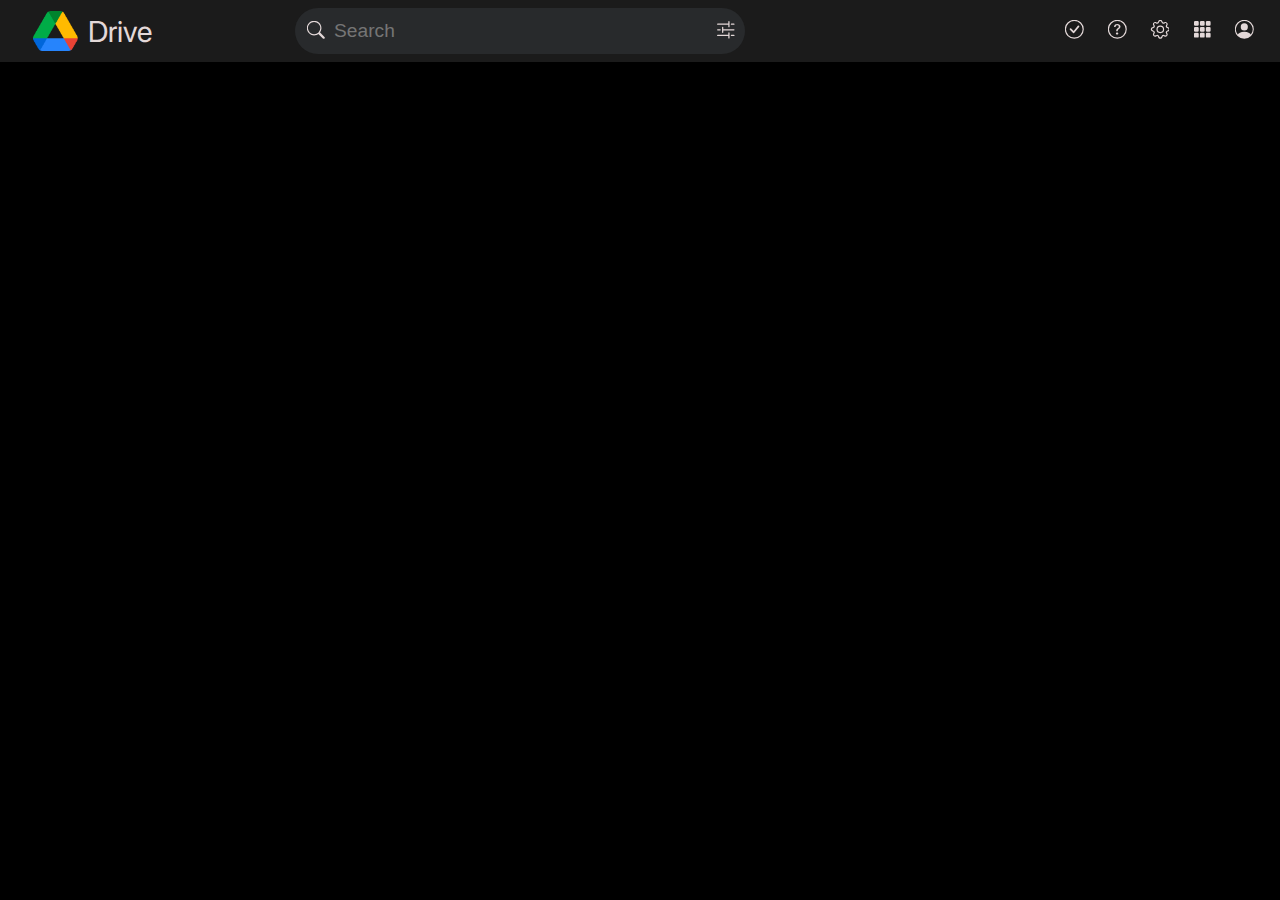
==== Google Drive/index.html @ 687b04a7 "second commet" ====
<!DOCTYPE html>
<html lang="en">
    <head>
        <meta charset="UTF-8">
        <meta name="viewport" content="width=device-width initial-scale=0.1">
        <link rel="icon" type="image/png" href="./resource/Google_Drive_Logo_64px.png">
        <title>Google Drive</title>
        <link rel="stylesheet" href="./header.css">
    </head>
    <body>
        <header>
            <div class="left_header">
                <a class="left_header-logo" href="#">
                    <img class="logo" src="./resource/Google_Drive_Logo_64px.png">
                    <div class="logo_text">Drive</div>
                </a>
            </div>
            <div class="center_header">
                <div class="container">
                    <div class="center1">
                        <form class="search_container">
                            <button class="search-btn" type="search">
                                <svg xmlns="http://www.w3.org/2000/svg" width="18" height="18" fill="currentColor" class="bi bi-search" viewBox="0 0 16 16">
                                    <path d="M11.742 10.344a6.5 6.5 0 1 0-1.397 1.398h-.001q.044.06.098.115l3.85 3.85a1 1 0 0 0 1.415-1.414l-3.85-3.85a1 1 0 0 0-.115-.1zM12 6.5a5.5 5.5 0 1 1-11 0 5.5 5.5 0 0 1 11 0"/>
                                </svg>
                            </button>
                            <input type="text" class="search_bar" placeholder="Search">
                            <button class="adv_search">
                                <svg xmlns="http://www.w3.org/2000/svg" width="20" height="20" fill="currentColor" class="bi bi-sliders2" viewBox="0 0 16 16">
                                    <path fill-rule="evenodd" d="M10.5 1a.5.5 0 0 1 .5.5v4a.5.5 0 0 1-1 0V4H1.5a.5.5 0 0 1 0-1H10V1.5a.5.5 0 0 1 .5-.5M12 3.5a.5.5 0 0 1 .5-.5h2a.5.5 0 0 1 0 1h-2a.5.5 0 0 1-.5-.5m-6.5 2A.5.5 0 0 1 6 6v1.5h8.5a.5.5 0 0 1 0 1H6V10a.5.5 0 0 1-1 0V6a.5.5 0 0 1 .5-.5M1 8a.5.5 0 0 1 .5-.5h2a.5.5 0 0 1 0 1h-2A.5.5 0 0 1 1 8m9.5 2a.5.5 0 0 1 .5.5v4a.5.5 0 0 1-1 0V13H1.5a.5.5 0 0 1 0-1H10v-1.5a.5.5 0 0 1 .5-.5m1.5 2.5a.5.5 0 0 1 .5-.5h2a.5.5 0 0 1 0 1h-2a.5.5 0 0 1-.5-.5"/>
                                </svg>
                            </button>
                        </form>
                    </div>
                    <div class="center2">
                        <div class="ready_for_offline">
                            <svg xmlns="http://www.w3.org/2000/svg" width="19" height="19" fill="currentColor" class="bi bi-check-circle" viewBox="0 0 16 16">
                                <path d="M8 15A7 7 0 1 1 8 1a7 7 0 0 1 0 14m0 1A8 8 0 1 0 8 0a8 8 0 0 0 0 16"/>
                                <path d="m10.97 4.97-.02.022-3.473 4.425-2.093-2.094a.75.75 0 0 0-1.06 1.06L6.97 11.03a.75.75 0 0 0 1.079-.02l3.992-4.99a.75.75 0 0 0-1.071-1.05"/>
                              </svg>
                        </div>
                        <div class="support">
                            <svg xmlns="http://www.w3.org/2000/svg" width="19" height="19" fill="currentColor" class="bi bi-question-circle" viewBox="0 0 16 16">
                                <path d="M8 15A7 7 0 1 1 8 1a7 7 0 0 1 0 14m0 1A8 8 0 1 0 8 0a8 8 0 0 0 0 16"/>
                                <path d="M5.255 5.786a.237.237 0 0 0 .241.247h.825c.138 0 .248-.113.266-.25.09-.656.54-1.134 1.342-1.134.686 0 1.314.343 1.314 1.168 0 .635-.374.927-.965 1.371-.673.489-1.206 1.06-1.168 1.987l.003.217a.25.25 0 0 0 .25.246h.811a.25.25 0 0 0 .25-.25v-.105c0-.718.273-.927 1.01-1.486.609-.463 1.244-.977 1.244-2.056 0-1.511-1.276-2.241-2.673-2.241-1.267 0-2.655.59-2.75 2.286m1.557 5.763c0 .533.425.927 1.01.927.609 0 1.028-.394 1.028-.927 0-.552-.42-.94-1.029-.94-.584 0-1.009.388-1.009.94"/>
                              </svg>
                        </div>
                        <div class="setting">
                            <svg xmlns="http://www.w3.org/2000/svg" width="19" height="19" fill="currentColor" class="bi bi-gear" viewBox="0 0 16 16">
                                <path d="M8 4.754a3.246 3.246 0 1 0 0 6.492 3.246 3.246 0 0 0 0-6.492M5.754 8a2.246 2.246 0 1 1 4.492 0 2.246 2.246 0 0 1-4.492 0"/>
                                <path d="M9.796 1.343c-.527-1.79-3.065-1.79-3.592 0l-.094.319a.873.873 0 0 1-1.255.52l-.292-.16c-1.64-.892-3.433.902-2.54 2.541l.159.292a.873.873 0 0 1-.52 1.255l-.319.094c-1.79.527-1.79 3.065 0 3.592l.319.094a.873.873 0 0 1 .52 1.255l-.16.292c-.892 1.64.901 3.434 2.541 2.54l.292-.159a.873.873 0 0 1 1.255.52l.094.319c.527 1.79 3.065 1.79 3.592 0l.094-.319a.873.873 0 0 1 1.255-.52l.292.16c1.64.893 3.434-.902 2.54-2.541l-.159-.292a.873.873 0 0 1 .52-1.255l.319-.094c1.79-.527 1.79-3.065 0-3.592l-.319-.094a.873.873 0 0 1-.52-1.255l.16-.292c.893-1.64-.902-3.433-2.541-2.54l-.292.159a.873.873 0 0 1-1.255-.52zm-2.633.283c.246-.835 1.428-.835 1.674 0l.094.319a1.873 1.873 0 0 0 2.693 1.115l.291-.16c.764-.415 1.6.42 1.184 1.185l-.159.292a1.873 1.873 0 0 0 1.116 2.692l.318.094c.835.246.835 1.428 0 1.674l-.319.094a1.873 1.873 0 0 0-1.115 2.693l.16.291c.415.764-.42 1.6-1.185 1.184l-.291-.159a1.873 1.873 0 0 0-2.693 1.116l-.094.318c-.246.835-1.428.835-1.674 0l-.094-.319a1.873 1.873 0 0 0-2.692-1.115l-.292.16c-.764.415-1.6-.42-1.184-1.185l.159-.291A1.873 1.873 0 0 0 1.945 8.93l-.319-.094c-.835-.246-.835-1.428 0-1.674l.319-.094A1.873 1.873 0 0 0 3.06 4.377l-.16-.292c-.415-.764.42-1.6 1.185-1.184l.292.159a1.873 1.873 0 0 0 2.692-1.115z"/>
                              </svg>
                        </div>
                    </div>
                </div>
            </div>
            <div class="right_header">
                <div class="google_apps">
                    <svg xmlns="http://www.w3.org/2000/svg" width="19" height="19" fill="currentColor" class="bi bi-grid-3x3-gap-fill" viewBox="0 0 16 16">
                        <path d="M1 2a1 1 0 0 1 1-1h2a1 1 0 0 1 1 1v2a1 1 0 0 1-1 1H2a1 1 0 0 1-1-1zm5 0a1 1 0 0 1 1-1h2a1 1 0 0 1 1 1v2a1 1 0 0 1-1 1H7a1 1 0 0 1-1-1zm5 0a1 1 0 0 1 1-1h2a1 1 0 0 1 1 1v2a1 1 0 0 1-1 1h-2a1 1 0 0 1-1-1zM1 7a1 1 0 0 1 1-1h2a1 1 0 0 1 1 1v2a1 1 0 0 1-1 1H2a1 1 0 0 1-1-1zm5 0a1 1 0 0 1 1-1h2a1 1 0 0 1 1 1v2a1 1 0 0 1-1 1H7a1 1 0 0 1-1-1zm5 0a1 1 0 0 1 1-1h2a1 1 0 0 1 1 1v2a1 1 0 0 1-1 1h-2a1 1 0 0 1-1-1zM1 12a1 1 0 0 1 1-1h2a1 1 0 0 1 1 1v2a1 1 0 0 1-1 1H2a1 1 0 0 1-1-1zm5 0a1 1 0 0 1 1-1h2a1 1 0 0 1 1 1v2a1 1 0 0 1-1 1H7a1 1 0 0 1-1-1zm5 0a1 1 0 0 1 1-1h2a1 1 0 0 1 1 1v2a1 1 0 0 1-1 1h-2a1 1 0 0 1-1-1z"/>
                    </svg>
                </div>
                <div class="account">
                    <svg xmlns="http://www.w3.org/2000/svg" width="19" height="19" fill="currentColor" class="bi bi-person-circle" viewBox="0 0 16 16">
                        <path d="M11 6a3 3 0 1 1-6 0 3 3 0 0 1 6 0"/>
                        <path fill-rule="evenodd" d="M0 8a8 8 0 1 1 16 0A8 8 0 0 1 0 8m8-7a7 7 0 0 0-5.468 11.37C3.242 11.226 4.805 10 8 10s4.757 1.225 5.468 2.37A7 7 0 0 0 8 1"/>
                    </svg>
                </div>
            </div>
        </header>
    </body>
</html>
---- Google Drive/header.css ----
@font-face{
    font-family: sfmedium;
    src: url(./font/SFPRODISPLAYMEDIUM.OTF);
}
@font-face{
    font-family: sfregular;
    src: url(./font/SFPRODISPLAYREGULAR.OTF);
}

*{
    margin: 0;
    padding: 0;
    border: 0;
    color: rgb(227, 216, 216);
    overflow: hidden;
    background-color: transparent;
}
svg{
    padding-top: 8px;
    padding: 0.3rem;
    margin: 3px;
}
body{
    font-family: sfregular;
    background-color: black;
}
header{
    height: 46px;
    width: 100%;
    padding: 8px 2px;
    display: flex;
    justify-content: start;
    align-items: center;
    background-color: #1b1b1b;
}
.left_header{
    min-width: 238px;
    margin-left: 20px;
    padding-right: 30px;
}
.left_header-logo{
    display: flex;
    align-items: center;
    text-decoration: none;
    color: rgb(227, 216, 216);
}
.logo{
    height: 40px;
    width: 45px;
    padding: 0.4rem;
    padding-right: 0;
    margin: 5px;
}
.logo_text{
    font-size: 30px;
    padding: 0.4rem;
    padding-left: 0;
    margin: 5px;
}
.center_header{
    display: flex;
}
.container{
    width: 80vw;
    display: flex;
    align-items: center;
    justify-content: space-between;
}
.center1{
    width: 80%;
    padding-left: 5px;
    padding-right: 30px;
    display: flex;
    align-items: center;
    justify-content: start;
    
}
.search_container{
    width: 62%;
    min-width: 450px;
    border-top-left-radius: 30px;
    border-top-right-radius: 30px;
    border-bottom-left-radius: 30px;
    border-bottom-right-radius: 30px;
    display: flex;
    align-items: center;
    justify-content: center;
    background-color: #282a2c;
}
.search-btn{
    padding: 0.2rem;
    margin: 1px;
    border-top-left-radius: 100px;
    border-top-right-radius: 100px;
}
.search_bar{
    height: 40px;
    width: 90%;
    font-size: larger;
    outline: none;
}
.adv_search{
    padding: 0.2rem;
    margin: 1px;
    border-top-left-radius: 100px;
    border-top-right-radius: 100px;
}
.center2{
    width: 10vw;
    padding: 5px;
    padding-right: 0;
    display: flex;
    align-items: center;
    justify-content: end;
}
.ready_for_offline, .support, .setting, .google_apps, .account{
    padding: 0.3rem;
    margin: 2px;
    border-top-left-radius: 100px;
    border-top-right-radius: 100px;
}

.ready_for_offline:hover, .support:hover , .setting:hover , .google_apps:hover, .account:hover, .search-btn:hover, .adv_search:hover{
    background-color: rgba(82, 87, 90, 0.914);
    height: 50px;
}
.right_header{
    margin-right: 20px;
    display: flex;
    align-items: center;
    justify-content: end;
}
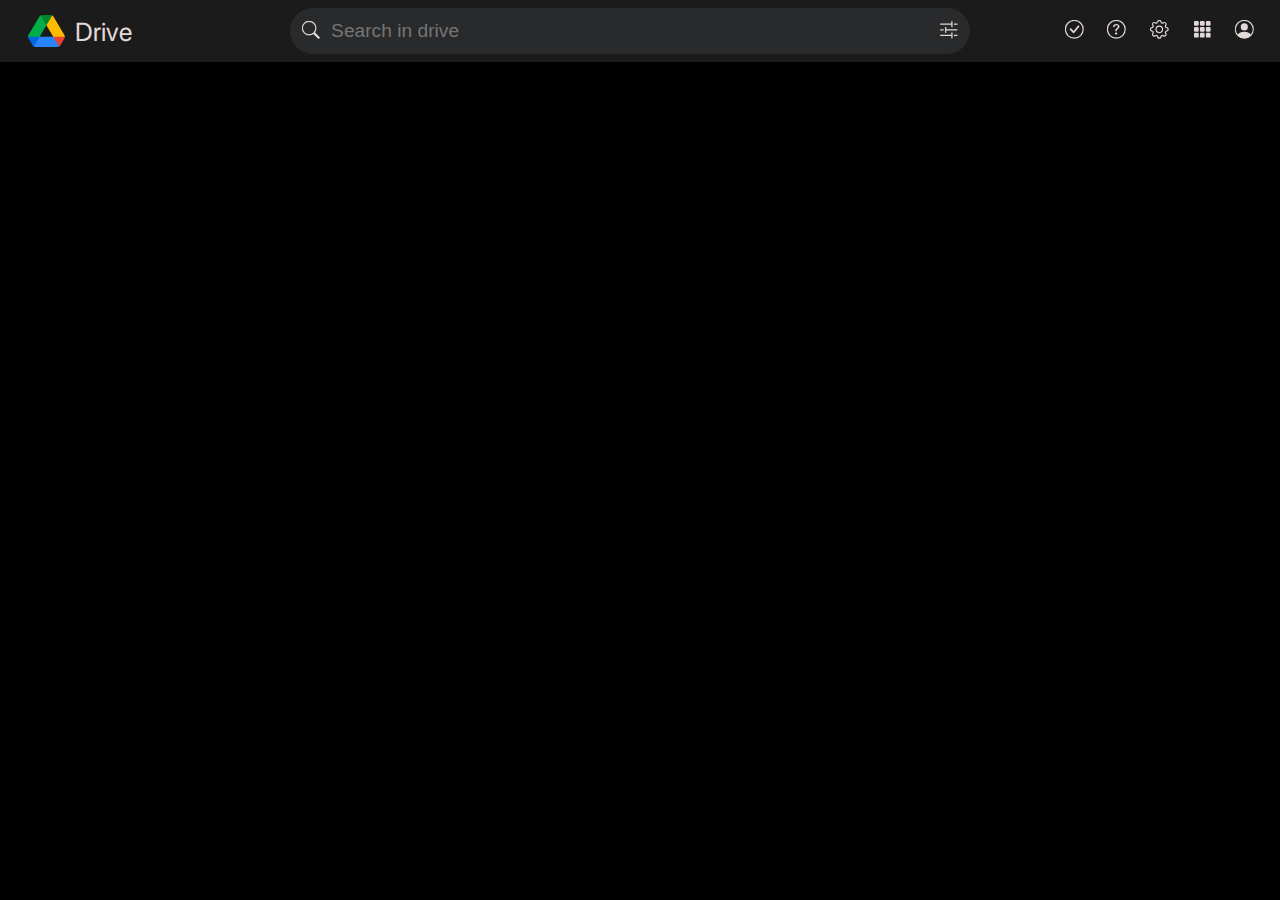
==== commit d606db71: "first commet for YT" ====
--- a/Google Drive/index.html
+++ b/Google Drive/index.html
@@ -24,7 +24,7 @@
                                     <path d="M11.742 10.344a6.5 6.5 0 1 0-1.397 1.398h-.001q.044.06.098.115l3.85 3.85a1 1 0 0 0 1.415-1.414l-3.85-3.85a1 1 0 0 0-.115-.1zM12 6.5a5.5 5.5 0 1 1-11 0 5.5 5.5 0 0 1 11 0"/>
                                 </svg>
                             </button>
-                            <input type="text" class="search_bar" placeholder="Search">
+                            <input type="text" class="search_bar" placeholder="Search in drive">
                             <button class="adv_search">
                                 <svg xmlns="http://www.w3.org/2000/svg" width="20" height="20" fill="currentColor" class="bi bi-sliders2" viewBox="0 0 16 16">
                                     <path fill-rule="evenodd" d="M10.5 1a.5.5 0 0 1 .5.5v4a.5.5 0 0 1-1 0V4H1.5a.5.5 0 0 1 0-1H10V1.5a.5.5 0 0 1 .5-.5M12 3.5a.5.5 0 0 1 .5-.5h2a.5.5 0 0 1 0 1h-2a.5.5 0 0 1-.5-.5m-6.5 2A.5.5 0 0 1 6 6v1.5h8.5a.5.5 0 0 1 0 1H6V10a.5.5 0 0 1-1 0V6a.5.5 0 0 1 .5-.5M1 8a.5.5 0 0 1 .5-.5h2a.5.5 0 0 1 0 1h-2A.5.5 0 0 1 1 8m9.5 2a.5.5 0 0 1 .5.5v4a.5.5 0 0 1-1 0V13H1.5a.5.5 0 0 1 0-1H10v-1.5a.5.5 0 0 1 .5-.5m1.5 2.5a.5.5 0 0 1 .5-.5h2a.5.5 0 0 1 0 1h-2a.5.5 0 0 1-.5-.5"/>
--- a/Google Drive/header.css
+++ b/Google Drive/header.css
@@ -35,7 +35,7 @@
 }
 .left_header{
     min-width: 238px;
-    margin-left: 20px;
+    margin-left: 15px;
     padding-right: 30px;
 }
 .left_header-logo{
@@ -45,14 +45,14 @@
     color: rgb(227, 216, 216);
 }
 .logo{
-    height: 40px;
-    width: 45px;
+    height: 32px;
+    width: 37px;
     padding: 0.4rem;
     padding-right: 0;
     margin: 5px;
 }
 .logo_text{
-    font-size: 30px;
+    font-size: 26px;
     padding: 0.4rem;
     padding-left: 0;
     margin: 5px;
@@ -77,7 +77,7 @@
 }
 .search_container{
     width: 62%;
-    min-width: 450px;
+    min-width: 680px;
     border-top-left-radius: 30px;
     border-top-right-radius: 30px;
     border-bottom-left-radius: 30px;
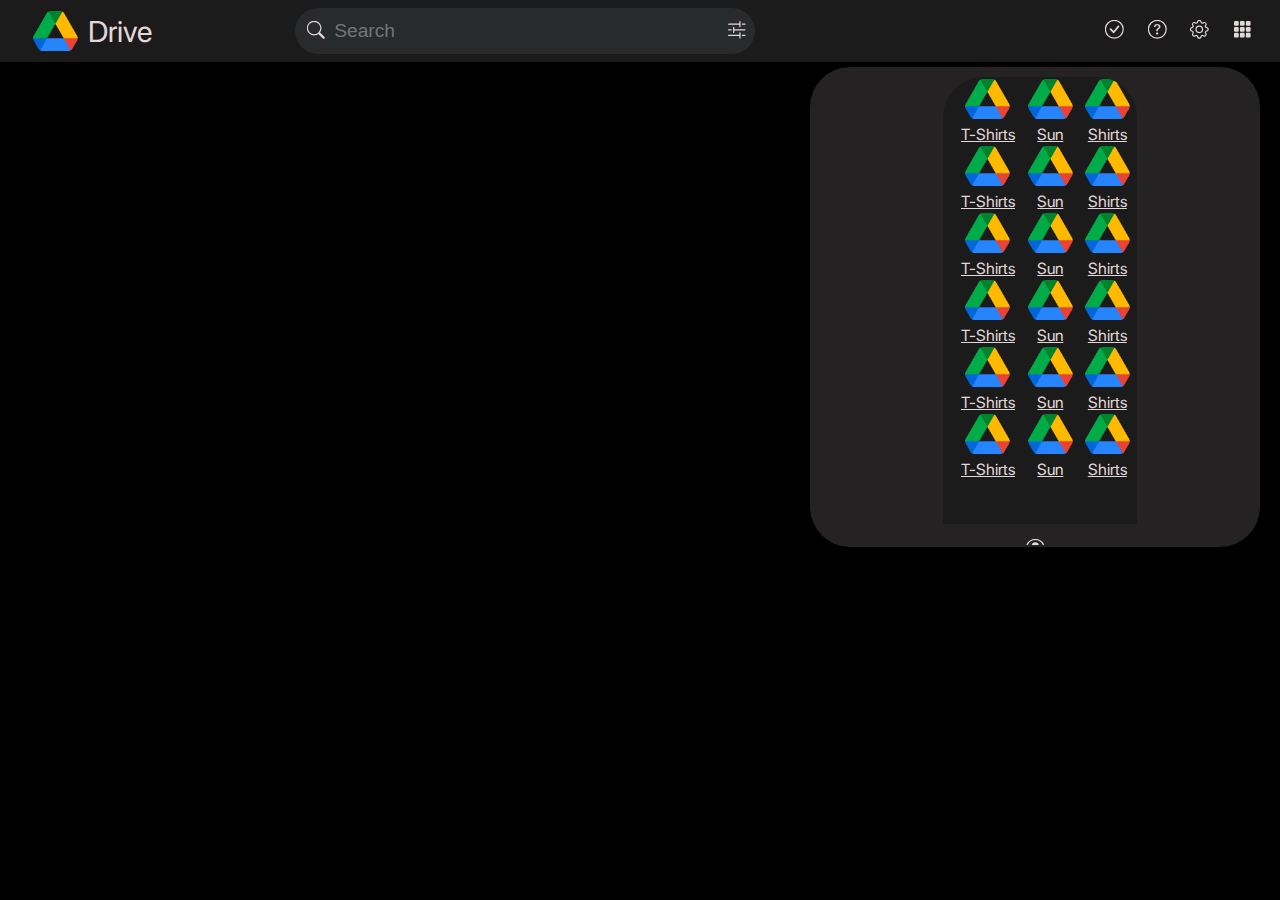
==== commit 2ecd7ced: "Gdrive header incomplit" ====
--- a/Google Drive/index.html
+++ b/Google Drive/index.html
@@ -24,7 +24,7 @@
                                     <path d="M11.742 10.344a6.5 6.5 0 1 0-1.397 1.398h-.001q.044.06.098.115l3.85 3.85a1 1 0 0 0 1.415-1.414l-3.85-3.85a1 1 0 0 0-.115-.1zM12 6.5a5.5 5.5 0 1 1-11 0 5.5 5.5 0 0 1 11 0"/>
                                 </svg>
                             </button>
-                            <input type="text" class="search_bar" placeholder="Search in drive">
+                            <input type="text" class="search_bar" placeholder="Search">
                             <button class="adv_search">
                                 <svg xmlns="http://www.w3.org/2000/svg" width="20" height="20" fill="currentColor" class="bi bi-sliders2" viewBox="0 0 16 16">
                                     <path fill-rule="evenodd" d="M10.5 1a.5.5 0 0 1 .5.5v4a.5.5 0 0 1-1 0V4H1.5a.5.5 0 0 1 0-1H10V1.5a.5.5 0 0 1 .5-.5M12 3.5a.5.5 0 0 1 .5-.5h2a.5.5 0 0 1 0 1h-2a.5.5 0 0 1-.5-.5m-6.5 2A.5.5 0 0 1 6 6v1.5h8.5a.5.5 0 0 1 0 1H6V10a.5.5 0 0 1-1 0V6a.5.5 0 0 1 .5-.5M1 8a.5.5 0 0 1 .5-.5h2a.5.5 0 0 1 0 1h-2A.5.5 0 0 1 1 8m9.5 2a.5.5 0 0 1 .5.5v4a.5.5 0 0 1-1 0V13H1.5a.5.5 0 0 1 0-1H10v-1.5a.5.5 0 0 1 .5-.5m1.5 2.5a.5.5 0 0 1 .5-.5h2a.5.5 0 0 1 0 1h-2a.5.5 0 0 1-.5-.5"/>
@@ -59,6 +59,307 @@
                     <svg xmlns="http://www.w3.org/2000/svg" width="19" height="19" fill="currentColor" class="bi bi-grid-3x3-gap-fill" viewBox="0 0 16 16">
                         <path d="M1 2a1 1 0 0 1 1-1h2a1 1 0 0 1 1 1v2a1 1 0 0 1-1 1H2a1 1 0 0 1-1-1zm5 0a1 1 0 0 1 1-1h2a1 1 0 0 1 1 1v2a1 1 0 0 1-1 1H7a1 1 0 0 1-1-1zm5 0a1 1 0 0 1 1-1h2a1 1 0 0 1 1 1v2a1 1 0 0 1-1 1h-2a1 1 0 0 1-1-1zM1 7a1 1 0 0 1 1-1h2a1 1 0 0 1 1 1v2a1 1 0 0 1-1 1H2a1 1 0 0 1-1-1zm5 0a1 1 0 0 1 1-1h2a1 1 0 0 1 1 1v2a1 1 0 0 1-1 1H7a1 1 0 0 1-1-1zm5 0a1 1 0 0 1 1-1h2a1 1 0 0 1 1 1v2a1 1 0 0 1-1 1h-2a1 1 0 0 1-1-1zM1 12a1 1 0 0 1 1-1h2a1 1 0 0 1 1 1v2a1 1 0 0 1-1 1H2a1 1 0 0 1-1-1zm5 0a1 1 0 0 1 1-1h2a1 1 0 0 1 1 1v2a1 1 0 0 1-1 1H7a1 1 0 0 1-1-1zm5 0a1 1 0 0 1 1-1h2a1 1 0 0 1 1 1v2a1 1 0 0 1-1 1h-2a1 1 0 0 1-1-1z"/>
                     </svg>
+                    <div class="dropdown-content">
+                        <div class="drp">
+                            <div class="content">
+                                <table class="Tablr_content">
+                                    <tbody>
+                                        <tr>
+                                            <td align="center"><a class="left-logo" href="#">
+                                                <img class="logo-b" src="./resource/Google_Drive_Logo_64px.png">
+                                            </a></td>
+                                            <td><a class="left-logo" href="#">
+                                                <img class="logo-b" src="./resource/Google_Drive_Logo_64px.png">
+                                            </a></td>
+                                            <td><a class="left-logo" href="#">
+                                                <img class="logo-b" src="./resource/Google_Drive_Logo_64px.png">
+                                            </a></td>
+                                        </tr>
+                                        <tr>
+                                            <td>
+                                                <a href="" class="Item-tag">T-Shirts</a>
+                                            </td>
+                                            <td>
+                                                <a href="" class="Item-tag">Sun</a>
+                                            </td>
+                                            <td>
+                                                <a href="" class="Item-tag">Shirts</a>
+                                            </td>
+                                        </tr>
+                                    </tbody>
+                                    <tbody>
+                                        <tr>
+                                            <td align="center"><a class="left-logo" href="#">
+                                                <img class="logo-b" src="./resource/Google_Drive_Logo_64px.png">
+                                            </a></td>
+                                            <td><a class="left-logo" href="#">
+                                                <img class="logo-b" src="./resource/Google_Drive_Logo_64px.png">
+                                            </a></td>
+                                            <td><a class="left-logo" href="#">
+                                                <img class="logo-b" src="./resource/Google_Drive_Logo_64px.png">
+                                            </a></td>
+                                        </tr>
+                                        <tr>
+                                            <td>
+                                                <a href="" class="Item-tag">T-Shirts</a>
+                                            </td>
+                                            <td>
+                                                <a href="" class="Item-tag">Sun</a>
+                                            </td>
+                                            <td>
+                                                <a href="" class="Item-tag">Shirts</a>
+                                            </td>
+                                        </tr>
+                                    </tbody>
+                                    <tbody>
+                                        <tr>
+                                            <td align="center"><a class="left-logo" href="#">
+                                                <img class="logo-b" src="./resource/Google_Drive_Logo_64px.png">
+                                            </a></td>
+                                            <td><a class="left-logo" href="#">
+                                                <img class="logo-b" src="./resource/Google_Drive_Logo_64px.png">
+                                            </a></td>
+                                            <td><a class="left-logo" href="#">
+                                                <img class="logo-b" src="./resource/Google_Drive_Logo_64px.png">
+                                            </a></td>
+                                        </tr>
+                                        <tr>
+                                            <td>
+                                                <a href="" class="Item-tag">T-Shirts</a>
+                                            </td>
+                                            <td>
+                                                <a href="" class="Item-tag">Sun</a>
+                                            </td>
+                                            <td>
+                                                <a href="" class="Item-tag">Shirts</a>
+                                            </td>
+                                        </tr>
+                                    </tbody>
+                                    <tbody>
+                                        <tr>
+                                            <td align="center"><a class="left-logo" href="#">
+                                                <img class="logo-b" src="./resource/Google_Drive_Logo_64px.png">
+                                            </a></td>
+                                            <td><a class="left-logo" href="#">
+                                                <img class="logo-b" src="./resource/Google_Drive_Logo_64px.png">
+                                            </a></td>
+                                            <td><a class="left-logo" href="#">
+                                                <img class="logo-b" src="./resource/Google_Drive_Logo_64px.png">
+                                            </a></td>
+                                        </tr>
+                                        <tr>
+                                            <td>
+                                                <a href="" class="Item-tag">T-Shirts</a>
+                                            </td>
+                                            <td>
+                                                <a href="" class="Item-tag">Sun</a>
+                                            </td>
+                                            <td>
+                                                <a href="" class="Item-tag">Shirts</a>
+                                            </td>
+                                        </tr>
+                                    </tbody>
+                                    <tbody>
+                                        <tr>
+                                            <td align="center"><a class="left-logo" href="#">
+                                                <img class="logo-b" src="./resource/Google_Drive_Logo_64px.png">
+                                            </a></td>
+                                            <td><a class="left-logo" href="#">
+                                                <img class="logo-b" src="./resource/Google_Drive_Logo_64px.png">
+                                            </a></td>
+                                            <td><a class="left-logo" href="#">
+                                                <img class="logo-b" src="./resource/Google_Drive_Logo_64px.png">
+                                            </a></td>
+                                        </tr>
+                                        <tr>
+                                            <td>
+                                                <a href="" class="Item-tag">T-Shirts</a>
+                                            </td>
+                                            <td>
+                                                <a href="" class="Item-tag">Sun</a>
+                                            </td>
+                                            <td>
+                                                <a href="" class="Item-tag">Shirts</a>
+                                            </td>
+                                        </tr>
+                                    </tbody>
+                                    <tbody>
+                                        <tr>
+                                            <td align="center"><a class="left-logo" href="#">
+                                                <img class="logo-b" src="./resource/Google_Drive_Logo_64px.png">
+                                            </a></td>
+                                            <td><a class="left-logo" href="#">
+                                                <img class="logo-b" src="./resource/Google_Drive_Logo_64px.png">
+                                            </a></td>
+                                            <td><a class="left-logo" href="#">
+                                                <img class="logo-b" src="./resource/Google_Drive_Logo_64px.png">
+                                            </a></td>
+                                        </tr>
+                                        <tr>
+                                            <td>
+                                                <a href="" class="Item-tag">T-Shirts</a>
+                                            </td>
+                                            <td>
+                                                <a href="" class="Item-tag">Sun</a>
+                                            </td>
+                                            <td>
+                                                <a href="" class="Item-tag">Shirts</a>
+                                            </td>
+                                        </tr>
+                                    </tbody>
+                                </table>
+                            </div>
+                            <div class="content1">
+                                <table class="Tablr_content">
+                                    <tbody>
+                                        <tr>
+                                            <td align="center"><a class="left-logo" href="#">
+                                                <img class="logo-b" src="./resource/Google_Drive_Logo_64px.png">
+                                            </a></td>
+                                            <td><a class="left-logo" href="#">
+                                                <img class="logo-b" src="./resource/Google_Drive_Logo_64px.png">
+                                            </a></td>
+                                            <td><a class="left-logo" href="#">
+                                                <img class="logo-b" src="./resource/Google_Drive_Logo_64px.png">
+                                            </a></td>
+                                        </tr>
+                                        <tr>
+                                            <td>
+                                                <a href="" class="Item-tag">T-Shirts</a>
+                                            </td>
+                                            <td>
+                                                <a href="" class="Item-tag">Sun</a>
+                                            </td>
+                                            <td>
+                                                <a href="" class="Item-tag">Shirts</a>
+                                            </td>
+                                        </tr>
+                                    </tbody>
+                                    <tbody>
+                                        <tr>
+                                            <td align="center"><a class="left-logo" href="#">
+                                                <img class="logo-b" src="./resource/Google_Drive_Logo_64px.png">
+                                            </a></td>
+                                            <td><a class="left-logo" href="#">
+                                                <img class="logo-b" src="./resource/Google_Drive_Logo_64px.png">
+                                            </a></td>
+                                            <td><a class="left-logo" href="#">
+                                                <img class="logo-b" src="./resource/Google_Drive_Logo_64px.png">
+                                            </a></td>
+                                        </tr>
+                                        <tr>
+                                            <td>
+                                                <a href="" class="Item-tag">T-Shirts</a>
+                                            </td>
+                                            <td>
+                                                <a href="" class="Item-tag">Sun</a>
+                                            </td>
+                                            <td>
+                                                <a href="" class="Item-tag">Shirts</a>
+                                            </td>
+                                        </tr>
+                                    </tbody>
+                                    <tbody>
+                                        <tr>
+                                            <td align="center"><a class="left-logo" href="#">
+                                                <img class="logo-b" src="./resource/Google_Drive_Logo_64px.png">
+                                            </a></td>
+                                            <td><a class="left-logo" href="#">
+                                                <img class="logo-b" src="./resource/Google_Drive_Logo_64px.png">
+                                            </a></td>
+                                            <td><a class="left-logo" href="#">
+                                                <img class="logo-b" src="./resource/Google_Drive_Logo_64px.png">
+                                            </a></td>
+                                        </tr>
+                                        <tr>
+                                            <td>
+                                                <a href="" class="Item-tag">T-Shirts</a>
+                                            </td>
+                                            <td>
+                                                <a href="" class="Item-tag">Sun</a>
+                                            </td>
+                                            <td>
+                                                <a href="" class="Item-tag">Shirts</a>
+                                            </td>
+                                        </tr>
+                                    </tbody>
+                                    <tbody>
+                                        <tr>
+                                            <td align="center"><a class="left-logo" href="#">
+                                                <img class="logo-b" src="./resource/Google_Drive_Logo_64px.png">
+                                            </a></td>
+                                            <td><a class="left-logo" href="#">
+                                                <img class="logo-b" src="./resource/Google_Drive_Logo_64px.png">
+                                            </a></td>
+                                            <td><a class="left-logo" href="#">
+                                                <img class="logo-b" src="./resource/Google_Drive_Logo_64px.png">
+                                            </a></td>
+                                        </tr>
+                                        <tr>
+                                            <td>
+                                                <a href="" class="Item-tag">T-Shirts</a>
+                                            </td>
+                                            <td>
+                                                <a href="" class="Item-tag">Sun</a>
+                                            </td>
+                                            <td>
+                                                <a href="" class="Item-tag">Shirts</a>
+                                            </td>
+                                        </tr>
+                                    </tbody>
+                                    <tbody>
+                                        <tr>
+                                            <td align="center"><a class="left-logo" href="#">
+                                                <img class="logo-b" src="./resource/Google_Drive_Logo_64px.png">
+                                            </a></td>
+                                            <td><a class="left-logo" href="#">
+                                                <img class="logo-b" src="./resource/Google_Drive_Logo_64px.png">
+                                            </a></td>
+                                            <td><a class="left-logo" href="#">
+                                                <img class="logo-b" src="./resource/Google_Drive_Logo_64px.png">
+                                            </a></td>
+                                        </tr>
+                                        <tr>
+                                            <td>
+                                                <a href="" class="Item-tag">T-Shirts</a>
+                                            </td>
+                                            <td>
+                                                <a href="" class="Item-tag">Sun</a>
+                                            </td>
+                                            <td>
+                                                <a href="" class="Item-tag">Shirts</a>
+                                            </td>
+                                        </tr>
+                                    </tbody>
+                                    <tbody>
+                                        <tr>
+                                            <td align="center"><a class="left-logo" href="#">
+                                                <img class="logo-b" src="./resource/Google_Drive_Logo_64px.png">
+                                            </a></td>
+                                            <td><a class="left-logo" href="#">
+                                                <img class="logo-b" src="./resource/Google_Drive_Logo_64px.png">
+                                            </a></td>
+                                            <td><a class="left-logo" href="#">
+                                                <img class="logo-b" src="./resource/Google_Drive_Logo_64px.png">
+                                            </a></td>
+                                        </tr>
+                                        <tr>
+                                            <td>
+                                                <a href="" class="Item-tag">T-Shirts</a>
+                                            </td>
+                                            <td>
+                                                <a href="" class="Item-tag">Sun</a>
+                                            </td>
+                                            <td>
+                                                <a href="" class="Item-tag">Shirts</a>
+                                            </td>
+                                        </tr>
+                                    </tbody>
+                                </table>
+                            </div>
+                            <div class="more-btn"><h4>More From Google</h4></div>
+                        </div>
+                    <div>
                 </div>
                 <div class="account">
                     <svg xmlns="http://www.w3.org/2000/svg" width="19" height="19" fill="currentColor" class="bi bi-person-circle" viewBox="0 0 16 16">
--- a/Google Drive/header.css
+++ b/Google Drive/header.css
@@ -35,7 +35,7 @@
 }
 .left_header{
     min-width: 238px;
-    margin-left: 15px;
+    margin-left: 20px;
     padding-right: 30px;
 }
 .left_header-logo{
@@ -45,14 +45,14 @@
     color: rgb(227, 216, 216);
 }
 .logo{
-    height: 32px;
-    width: 37px;
+    height: 40px;
+    width: 45px;
     padding: 0.4rem;
     padding-right: 0;
     margin: 5px;
 }
 .logo_text{
-    font-size: 26px;
+    font-size: 30px;
     padding: 0.4rem;
     padding-left: 0;
     margin: 5px;
@@ -77,7 +77,7 @@
 }
 .search_container{
     width: 62%;
-    min-width: 680px;
+    min-width: 450px;
     border-top-left-radius: 30px;
     border-top-right-radius: 30px;
     border-bottom-left-radius: 30px;
@@ -124,6 +124,67 @@
     background-color: rgba(82, 87, 90, 0.914);
     height: 50px;
 }
+.dropdown-content {
+    height: 480px;
+    min-width: 450px;
+    margin-top: 17px;
+    right: 20px;
+    display: flex;
+    position: absolute;
+    align-items: center;
+    flex-direction: column;
+    border-radius: 40px;
+    background-color: #242222;
+    overflow-y: scroll;
+    box-shadow: 0px 8px 16px 0px rgba(0,0,0,0.2);
+    z-index: 1;
+  }
+  .content{
+    width: 95%;
+    height: 100vh;
+    margin: 10px;
+    margin-bottom: 5px;
+    border-radius: 40px;
+    background-color: #1b1b1b;
+  }
+  .content1{
+    width: 95%;
+    margin-bottom: 10px;
+    border-radius: 40px;
+    background-color: #1b1b1b;
+  }
+  .google_apps:hover .dropdown-content {
+    display: flex;
+  }
+  .drp{
+    height: 200vh;
+  }
+  h4{
+    height: 40px;
+    width: 200px;
+    border: 2px solid rgb(152, 150, 150);
+    border-radius: 20px;
+    display: flex;
+    align-items: center;
+    justify-content: center;
+    text-decoration: solid;
+    background-color: #1b1b1b;
+    color: rgba(135, 184, 212, 0.706);
+  }
+  tbody{
+    margin-top: 10px;
+    margin-bottom: 10px;
+    overflow: auto  ;
+  }
+.Tablr_content{
+    width: 100%;
+    padding-left: 10px;
+    text-align: center;
+}
+.logo-b{
+    height: 40px;
+    align-items: center;
+}
 .right_header{
     margin-right: 20px;
     display: flex;
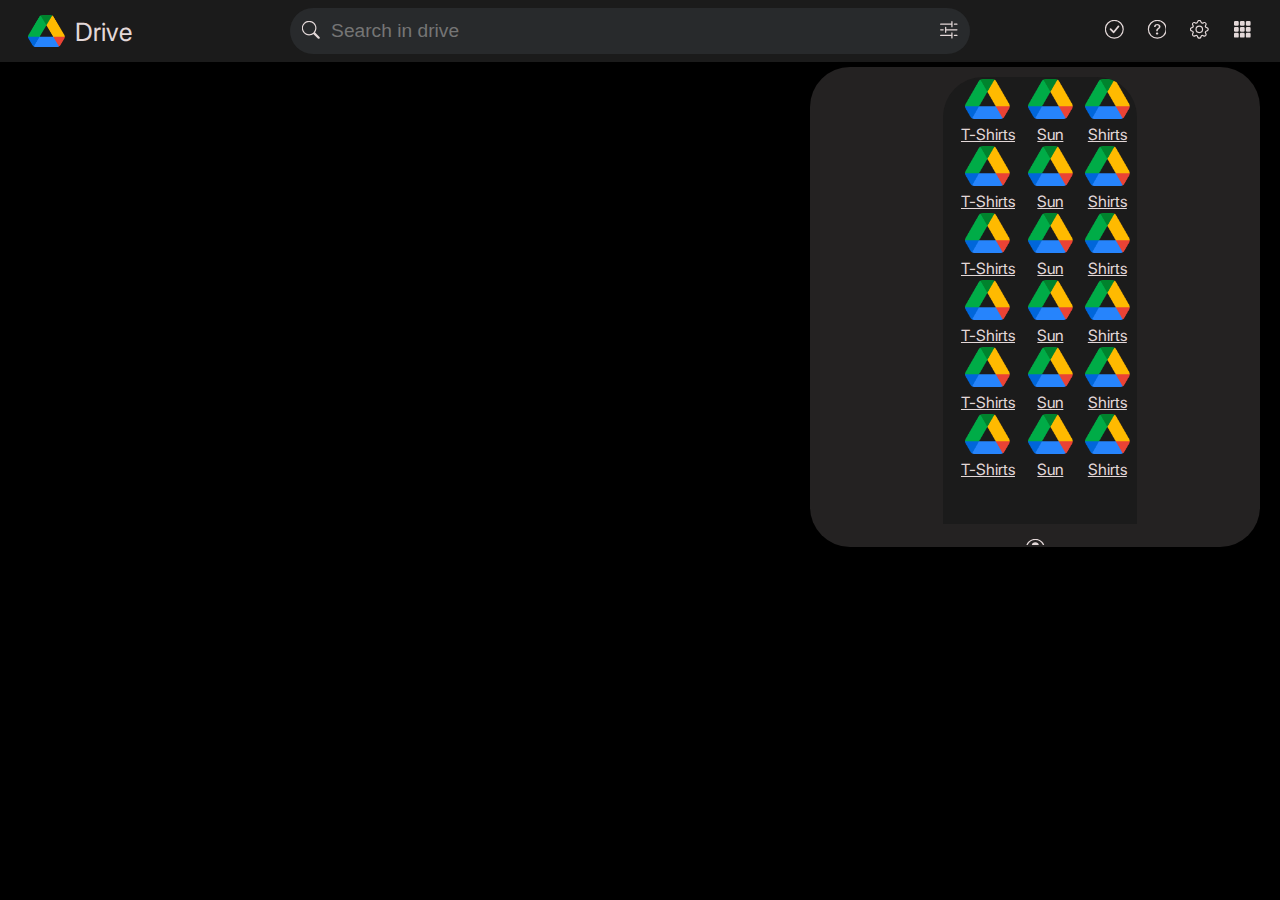
==== commit bdbaa4b9: "Merge branch 'main' of https://github.com/NoB0T21/HYML-CSS-Basic" ====
--- a/Google Drive/index.html
+++ b/Google Drive/index.html
@@ -24,7 +24,7 @@
                                     <path d="M11.742 10.344a6.5 6.5 0 1 0-1.397 1.398h-.001q.044.06.098.115l3.85 3.85a1 1 0 0 0 1.415-1.414l-3.85-3.85a1 1 0 0 0-.115-.1zM12 6.5a5.5 5.5 0 1 1-11 0 5.5 5.5 0 0 1 11 0"/>
                                 </svg>
                             </button>
-                            <input type="text" class="search_bar" placeholder="Search">
+                            <input type="text" class="search_bar" placeholder="Search in drive">
                             <button class="adv_search">
                                 <svg xmlns="http://www.w3.org/2000/svg" width="20" height="20" fill="currentColor" class="bi bi-sliders2" viewBox="0 0 16 16">
                                     <path fill-rule="evenodd" d="M10.5 1a.5.5 0 0 1 .5.5v4a.5.5 0 0 1-1 0V4H1.5a.5.5 0 0 1 0-1H10V1.5a.5.5 0 0 1 .5-.5M12 3.5a.5.5 0 0 1 .5-.5h2a.5.5 0 0 1 0 1h-2a.5.5 0 0 1-.5-.5m-6.5 2A.5.5 0 0 1 6 6v1.5h8.5a.5.5 0 0 1 0 1H6V10a.5.5 0 0 1-1 0V6a.5.5 0 0 1 .5-.5M1 8a.5.5 0 0 1 .5-.5h2a.5.5 0 0 1 0 1h-2A.5.5 0 0 1 1 8m9.5 2a.5.5 0 0 1 .5.5v4a.5.5 0 0 1-1 0V13H1.5a.5.5 0 0 1 0-1H10v-1.5a.5.5 0 0 1 .5-.5m1.5 2.5a.5.5 0 0 1 .5-.5h2a.5.5 0 0 1 0 1h-2a.5.5 0 0 1-.5-.5"/>
--- a/Google Drive/header.css
+++ b/Google Drive/header.css
@@ -35,7 +35,7 @@
 }
 .left_header{
     min-width: 238px;
-    margin-left: 20px;
+    margin-left: 15px;
     padding-right: 30px;
 }
 .left_header-logo{
@@ -45,14 +45,14 @@
     color: rgb(227, 216, 216);
 }
 .logo{
-    height: 40px;
-    width: 45px;
+    height: 32px;
+    width: 37px;
     padding: 0.4rem;
     padding-right: 0;
     margin: 5px;
 }
 .logo_text{
-    font-size: 30px;
+    font-size: 26px;
     padding: 0.4rem;
     padding-left: 0;
     margin: 5px;
@@ -77,7 +77,7 @@
 }
 .search_container{
     width: 62%;
-    min-width: 450px;
+    min-width: 680px;
     border-top-left-radius: 30px;
     border-top-right-radius: 30px;
     border-bottom-left-radius: 30px;
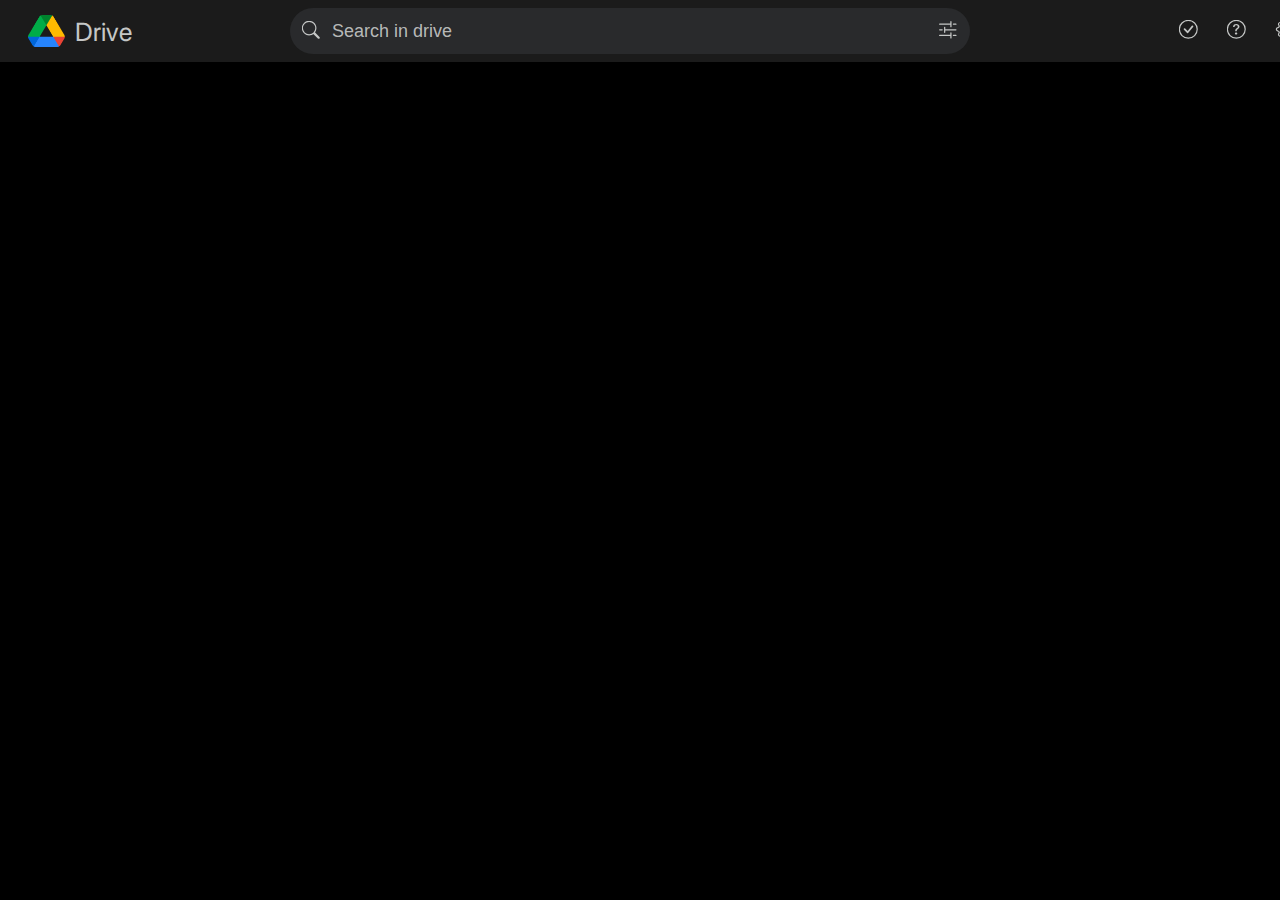
==== commit 04172d24: "final commet header GD" ====
--- a/Google Drive/index.html
+++ b/Google Drive/index.html
@@ -50,6 +50,11 @@
                                 <path d="M8 4.754a3.246 3.246 0 1 0 0 6.492 3.246 3.246 0 0 0 0-6.492M5.754 8a2.246 2.246 0 1 1 4.492 0 2.246 2.246 0 0 1-4.492 0"/>
                                 <path d="M9.796 1.343c-.527-1.79-3.065-1.79-3.592 0l-.094.319a.873.873 0 0 1-1.255.52l-.292-.16c-1.64-.892-3.433.902-2.54 2.541l.159.292a.873.873 0 0 1-.52 1.255l-.319.094c-1.79.527-1.79 3.065 0 3.592l.319.094a.873.873 0 0 1 .52 1.255l-.16.292c-.892 1.64.901 3.434 2.541 2.54l.292-.159a.873.873 0 0 1 1.255.52l.094.319c.527 1.79 3.065 1.79 3.592 0l.094-.319a.873.873 0 0 1 1.255-.52l.292.16c1.64.893 3.434-.902 2.54-2.541l-.159-.292a.873.873 0 0 1 .52-1.255l.319-.094c1.79-.527 1.79-3.065 0-3.592l-.319-.094a.873.873 0 0 1-.52-1.255l.16-.292c.893-1.64-.902-3.433-2.541-2.54l-.292.159a.873.873 0 0 1-1.255-.52zm-2.633.283c.246-.835 1.428-.835 1.674 0l.094.319a1.873 1.873 0 0 0 2.693 1.115l.291-.16c.764-.415 1.6.42 1.184 1.185l-.159.292a1.873 1.873 0 0 0 1.116 2.692l.318.094c.835.246.835 1.428 0 1.674l-.319.094a1.873 1.873 0 0 0-1.115 2.693l.16.291c.415.764-.42 1.6-1.185 1.184l-.291-.159a1.873 1.873 0 0 0-2.693 1.116l-.094.318c-.246.835-1.428.835-1.674 0l-.094-.319a1.873 1.873 0 0 0-2.692-1.115l-.292.16c-.764.415-1.6-.42-1.184-1.185l.159-.291A1.873 1.873 0 0 0 1.945 8.93l-.319-.094c-.835-.246-.835-1.428 0-1.674l.319-.094A1.873 1.873 0 0 0 3.06 4.377l-.16-.292c-.415-.764.42-1.6 1.185-1.184l.292.159a1.873 1.873 0 0 0 2.692-1.115z"/>
                               </svg>
+                              <div class="dropdown-content1">
+                                <a href="#">Setting</a>
+                                <a href="#">Get drive for desktop</a>
+                                <a href="#">Keyboard shortcut</a>
+                              </div>
                         </div>
                     </div>
                 </div>
@@ -62,304 +67,269 @@
                     <div class="dropdown-content">
                         <div class="drp">
                             <div class="content">
-                                <table class="Tablr_content">
-                                    <tbody>
-                                        <tr>
-                                            <td align="center"><a class="left-logo" href="#">
-                                                <img class="logo-b" src="./resource/Google_Drive_Logo_64px.png">
-                                            </a></td>
-                                            <td><a class="left-logo" href="#">
-                                                <img class="logo-b" src="./resource/Google_Drive_Logo_64px.png">
-                                            </a></td>
-                                            <td><a class="left-logo" href="#">
-                                                <img class="logo-b" src="./resource/Google_Drive_Logo_64px.png">
-                                            </a></td>
-                                        </tr>
-                                        <tr>
-                                            <td>
-                                                <a href="" class="Item-tag">T-Shirts</a>
-                                            </td>
-                                            <td>
-                                                <a href="" class="Item-tag">Sun</a>
-                                            </td>
-                                            <td>
-                                                <a href="" class="Item-tag">Shirts</a>
-                                            </td>
-                                        </tr>
-                                    </tbody>
-                                    <tbody>
-                                        <tr>
-                                            <td align="center"><a class="left-logo" href="#">
-                                                <img class="logo-b" src="./resource/Google_Drive_Logo_64px.png">
-                                            </a></td>
-                                            <td><a class="left-logo" href="#">
-                                                <img class="logo-b" src="./resource/Google_Drive_Logo_64px.png">
-                                            </a></td>
-                                            <td><a class="left-logo" href="#">
-                                                <img class="logo-b" src="./resource/Google_Drive_Logo_64px.png">
-                                            </a></td>
-                                        </tr>
-                                        <tr>
-                                            <td>
-                                                <a href="" class="Item-tag">T-Shirts</a>
-                                            </td>
-                                            <td>
-                                                <a href="" class="Item-tag">Sun</a>
-                                            </td>
-                                            <td>
-                                                <a href="" class="Item-tag">Shirts</a>
-                                            </td>
-                                        </tr>
-                                    </tbody>
-                                    <tbody>
-                                        <tr>
-                                            <td align="center"><a class="left-logo" href="#">
-                                                <img class="logo-b" src="./resource/Google_Drive_Logo_64px.png">
-                                            </a></td>
-                                            <td><a class="left-logo" href="#">
-                                                <img class="logo-b" src="./resource/Google_Drive_Logo_64px.png">
-                                            </a></td>
-                                            <td><a class="left-logo" href="#">
-                                                <img class="logo-b" src="./resource/Google_Drive_Logo_64px.png">
-                                            </a></td>
-                                        </tr>
-                                        <tr>
-                                            <td>
-                                                <a href="" class="Item-tag">T-Shirts</a>
-                                            </td>
-                                            <td>
-                                                <a href="" class="Item-tag">Sun</a>
-                                            </td>
-                                            <td>
-                                                <a href="" class="Item-tag">Shirts</a>
-                                            </td>
-                                        </tr>
-                                    </tbody>
-                                    <tbody>
-                                        <tr>
-                                            <td align="center"><a class="left-logo" href="#">
-                                                <img class="logo-b" src="./resource/Google_Drive_Logo_64px.png">
-                                            </a></td>
-                                            <td><a class="left-logo" href="#">
-                                                <img class="logo-b" src="./resource/Google_Drive_Logo_64px.png">
-                                            </a></td>
-                                            <td><a class="left-logo" href="#">
-                                                <img class="logo-b" src="./resource/Google_Drive_Logo_64px.png">
-                                            </a></td>
-                                        </tr>
-                                        <tr>
-                                            <td>
-                                                <a href="" class="Item-tag">T-Shirts</a>
-                                            </td>
-                                            <td>
-                                                <a href="" class="Item-tag">Sun</a>
-                                            </td>
-                                            <td>
-                                                <a href="" class="Item-tag">Shirts</a>
-                                            </td>
-                                        </tr>
-                                    </tbody>
-                                    <tbody>
-                                        <tr>
-                                            <td align="center"><a class="left-logo" href="#">
-                                                <img class="logo-b" src="./resource/Google_Drive_Logo_64px.png">
-                                            </a></td>
-                                            <td><a class="left-logo" href="#">
-                                                <img class="logo-b" src="./resource/Google_Drive_Logo_64px.png">
-                                            </a></td>
-                                            <td><a class="left-logo" href="#">
-                                                <img class="logo-b" src="./resource/Google_Drive_Logo_64px.png">
-                                            </a></td>
-                                        </tr>
-                                        <tr>
-                                            <td>
-                                                <a href="" class="Item-tag">T-Shirts</a>
-                                            </td>
-                                            <td>
-                                                <a href="" class="Item-tag">Sun</a>
-                                            </td>
-                                            <td>
-                                                <a href="" class="Item-tag">Shirts</a>
-                                            </td>
-                                        </tr>
-                                    </tbody>
-                                    <tbody>
-                                        <tr>
-                                            <td align="center"><a class="left-logo" href="#">
-                                                <img class="logo-b" src="./resource/Google_Drive_Logo_64px.png">
-                                            </a></td>
-                                            <td><a class="left-logo" href="#">
-                                                <img class="logo-b" src="./resource/Google_Drive_Logo_64px.png">
-                                            </a></td>
-                                            <td><a class="left-logo" href="#">
-                                                <img class="logo-b" src="./resource/Google_Drive_Logo_64px.png">
-                                            </a></td>
-                                        </tr>
-                                        <tr>
-                                            <td>
-                                                <a href="" class="Item-tag">T-Shirts</a>
-                                            </td>
-                                            <td>
-                                                <a href="" class="Item-tag">Sun</a>
-                                            </td>
-                                            <td>
-                                                <a href="" class="Item-tag">Shirts</a>
+                                <table>
+                                    <tbody class="Tablr_content">
+                                        <tr class="table_row" align="center">
+                                            <td >
+                                                <a class="Gapps" href="#">
+                                                    <img class="logo-b" src="./resource/Google_Drive_Logo_64px.png">
+                                                    <h3>Drive</h3>
+                                                </a>
+                                            </td>
+                                            <td >
+                                                <a class="Gapps" href="#">
+                                                    <img class="logo-b" src="./resource/google_g_icon.png">
+                                                    <h3>search</h3>
+                                                </a>
+                                            </td>
+                                            <td >
+                                                <a class="Gapps" href="#">
+                                                    <img class="logo-b" src="./resource/google-map-icon.png">
+                                                    <h3>Maps</h3>
+                                                </a>
+                                            </td>
+                                        </tr>
+                                    </tbody>
+                                    <tbody class="Tablr_content">
+                                        <tr align="center">
+                                            <td >
+                                                <a class="Gapps" href="#">
+                                                    <img class="logo-b" src="./resource/youtube-color-icon.png">
+                                                    <h3>YouTube</h3>
+                                                </a>
+                                            </td>
+                                            <td >
+                                                <a class="Gapps" href="#">
+                                                    <img class="logo-b" src="./resource/google-gemini-icon.png">
+                                                    <h3>Gemini</h3>
+                                                </a>
+                                            </td>
+                                            <td >
+                                                <a class="Gapps" href="#">
+                                                    <img class="logo-b" src="./resource/google-news-icon.png">
+                                                    <h3>News</h3>
+                                                </a>
+                                            </td>
+                                        </tr>
+                                    </tbody>
+                                    <tbody class="Tablr_content">
+                                        <tr align="center">
+                                            <td >
+                                                <a class="Gapps" href="#">
+                                                    <img class="logo-b" src="./resource/gmail-icon.png">
+                                                    <h3>GMail</h3>
+                                                </a>
+                                            </td>
+                                            <td >
+                                                <a class="Gapps" href="#">
+                                                    <img class="logo-b" src="./resource/google-meet-icon.png">
+                                                    <h3>Meet</h3>
+                                                </a>
+                                            </td>
+                                            <td >
+                                                <a class="Gapps" href="#">
+                                                    <img class="logo-b" src="./resource/google-chat-icon.png">
+                                                    <h3>Chat</h3>
+                                                </a>
+                                            </td>
+                                        </tr>
+                                    </tbody>
+                                    <tbody class="Tablr_content">
+                                        <tr align="center">
+                                            <td >
+                                                <a class="Gapps" href="#">
+                                                    <img class="logo-b" src="./resource/google-contacts-icon.png">
+                                                    <h3>Contact</h3>
+                                                </a>
+                                            </td>
+                                            <td >
+                                                <a class="Gapps" href="#">
+                                                    <img class="logo-b" src="./resource/Google_Drive_Logo_64px.png">
+                                                    <h3>Drive</h3>
+                                                </a>
+                                            </td>
+                                            <td >
+                                                <a class="Gapps" href="#">
+                                                    <img class="logo-b" src="./resource/google-calendar-icon.png">
+                                                    <h3>Calendar</h3>
+                                                </a>
+                                            </td>
+                                        </tr>
+                                    </tbody>
+                                    <tbody class="Tablr_content">
+                                        <tr align="center">
+                                            <td >
+                                                <a class="Gapps" href="#">
+                                                    <img class="logo-b" src="./resource/google-play-store-icon.png">
+                                                    <h3>Play</h3>
+                                                </a>
+                                            </td>
+                                            <td >
+                                                <a class="Gapps" href="#">
+                                                    <img class="logo-b" src="./resource/google-translate-icon.png">
+                                                    <h3>Translate</h3>
+                                                </a>
+                                            </td>
+                                            <td >
+                                                <a class="Gapps" href="#">
+                                                    <img class="logo-b" src="./resource/google-photos-icon.png">
+                                                    <h3>Photo</h3>
+                                                </a>
+                                            </td>
+                                        </tr>
+                                    </tbody>
+                                    <tbody class="Tablr_content">
+                                        <tr align="center">
+                                            <td >
+                                                <a class="Gapps" href="#">
+                                                    <img class="logo-b" src="./resource/google-ads-icon.png">
+                                                    <h3>My add<br>Center</h3>
+                                                </a>
+                                            </td>
+                                            <td >
+                                                <a class="Gapps" href="#">
+                                                    <img class="logo-b" src="./resource/google-shopping-icon.png">
+                                                    <h3>Shopping</h3>
+                                                </a>
                                             </td>
                                         </tr>
                                     </tbody>
                                 </table>
                             </div>
-                            <div class="content1">
+                            <div class="content">
                                 <table class="Tablr_content">
-                                    <tbody>
-                                        <tr>
-                                            <td align="center"><a class="left-logo" href="#">
-                                                <img class="logo-b" src="./resource/Google_Drive_Logo_64px.png">
-                                            </a></td>
-                                            <td><a class="left-logo" href="#">
-                                                <img class="logo-b" src="./resource/Google_Drive_Logo_64px.png">
-                                            </a></td>
-                                            <td><a class="left-logo" href="#">
-                                                <img class="logo-b" src="./resource/Google_Drive_Logo_64px.png">
-                                            </a></td>
-                                        </tr>
-                                        <tr>
-                                            <td>
-                                                <a href="" class="Item-tag">T-Shirts</a>
-                                            </td>
-                                            <td>
-                                                <a href="" class="Item-tag">Sun</a>
-                                            </td>
-                                            <td>
-                                                <a href="" class="Item-tag">Shirts</a>
-                                            </td>
-                                        </tr>
-                                    </tbody>
-                                    <tbody>
-                                        <tr>
-                                            <td align="center"><a class="left-logo" href="#">
-                                                <img class="logo-b" src="./resource/Google_Drive_Logo_64px.png">
-                                            </a></td>
-                                            <td><a class="left-logo" href="#">
-                                                <img class="logo-b" src="./resource/Google_Drive_Logo_64px.png">
-                                            </a></td>
-                                            <td><a class="left-logo" href="#">
-                                                <img class="logo-b" src="./resource/Google_Drive_Logo_64px.png">
-                                            </a></td>
-                                        </tr>
-                                        <tr>
-                                            <td>
-                                                <a href="" class="Item-tag">T-Shirts</a>
-                                            </td>
-                                            <td>
-                                                <a href="" class="Item-tag">Sun</a>
-                                            </td>
-                                            <td>
-                                                <a href="" class="Item-tag">Shirts</a>
-                                            </td>
-                                        </tr>
-                                    </tbody>
-                                    <tbody>
-                                        <tr>
-                                            <td align="center"><a class="left-logo" href="#">
-                                                <img class="logo-b" src="./resource/Google_Drive_Logo_64px.png">
-                                            </a></td>
-                                            <td><a class="left-logo" href="#">
-                                                <img class="logo-b" src="./resource/Google_Drive_Logo_64px.png">
-                                            </a></td>
-                                            <td><a class="left-logo" href="#">
-                                                <img class="logo-b" src="./resource/Google_Drive_Logo_64px.png">
-                                            </a></td>
-                                        </tr>
-                                        <tr>
-                                            <td>
-                                                <a href="" class="Item-tag">T-Shirts</a>
-                                            </td>
-                                            <td>
-                                                <a href="" class="Item-tag">Sun</a>
-                                            </td>
-                                            <td>
-                                                <a href="" class="Item-tag">Shirts</a>
-                                            </td>
-                                        </tr>
-                                    </tbody>
-                                    <tbody>
-                                        <tr>
-                                            <td align="center"><a class="left-logo" href="#">
-                                                <img class="logo-b" src="./resource/Google_Drive_Logo_64px.png">
-                                            </a></td>
-                                            <td><a class="left-logo" href="#">
-                                                <img class="logo-b" src="./resource/Google_Drive_Logo_64px.png">
-                                            </a></td>
-                                            <td><a class="left-logo" href="#">
-                                                <img class="logo-b" src="./resource/Google_Drive_Logo_64px.png">
-                                            </a></td>
-                                        </tr>
-                                        <tr>
-                                            <td>
-                                                <a href="" class="Item-tag">T-Shirts</a>
-                                            </td>
-                                            <td>
-                                                <a href="" class="Item-tag">Sun</a>
-                                            </td>
-                                            <td>
-                                                <a href="" class="Item-tag">Shirts</a>
-                                            </td>
-                                        </tr>
-                                    </tbody>
-                                    <tbody>
-                                        <tr>
-                                            <td align="center"><a class="left-logo" href="#">
-                                                <img class="logo-b" src="./resource/Google_Drive_Logo_64px.png">
-                                            </a></td>
-                                            <td><a class="left-logo" href="#">
-                                                <img class="logo-b" src="./resource/Google_Drive_Logo_64px.png">
-                                            </a></td>
-                                            <td><a class="left-logo" href="#">
-                                                <img class="logo-b" src="./resource/Google_Drive_Logo_64px.png">
-                                            </a></td>
-                                        </tr>
-                                        <tr>
-                                            <td>
-                                                <a href="" class="Item-tag">T-Shirts</a>
-                                            </td>
-                                            <td>
-                                                <a href="" class="Item-tag">Sun</a>
-                                            </td>
-                                            <td>
-                                                <a href="" class="Item-tag">Shirts</a>
-                                            </td>
-                                        </tr>
-                                    </tbody>
-                                    <tbody>
-                                        <tr>
-                                            <td align="center"><a class="left-logo" href="#">
-                                                <img class="logo-b" src="./resource/Google_Drive_Logo_64px.png">
-                                            </a></td>
-                                            <td><a class="left-logo" href="#">
-                                                <img class="logo-b" src="./resource/Google_Drive_Logo_64px.png">
-                                            </a></td>
-                                            <td><a class="left-logo" href="#">
-                                                <img class="logo-b" src="./resource/Google_Drive_Logo_64px.png">
-                                            </a></td>
-                                        </tr>
-                                        <tr>
-                                            <td>
-                                                <a href="" class="Item-tag">T-Shirts</a>
-                                            </td>
-                                            <td>
-                                                <a href="" class="Item-tag">Sun</a>
-                                            </td>
-                                            <td>
-                                                <a href="" class="Item-tag">Shirts</a>
+                                    <tbody class="Tablr_content">
+                                        <tr class="table_row" align="center">
+                                            <td >
+                                                <a class="Gapps" href="#">
+                                                    <img class="logo-b" src="./resource/Google_Drive_Logo_64px.png">
+                                                    <h3>Drive</h3>
+                                                </a>
+                                            </td>
+                                            <td >
+                                                <a class="Gapps" href="#">
+                                                    <img class="logo-b" src="./resource/Google_Drive_Logo_64px.png">
+                                                    <h3>Drive</h3>
+                                                </a>
+                                            </td>
+                                            <td >
+                                                <a class="Gapps" href="#">
+                                                    <img class="logo-b" src="./resource/Google_Drive_Logo_64px.png">
+                                                    <h3>Drive</h3>
+                                                </a>
+                                            </td>
+                                        </tr>
+                                    </tbody>
+                                    <tbody class="Tablr_content">
+                                        <tr align="center">
+                                            <td >
+                                                <a class="Gapps" href="#">
+                                                    <img class="logo-b" src="./resource/Google_Drive_Logo_64px.png">
+                                                    <h3>Drive</h3>
+                                                </a>
+                                            </td>
+                                            <td >
+                                                <a class="Gapps" href="#">
+                                                    <img class="logo-b" src="./resource/Google_Drive_Logo_64px.png">
+                                                    <h3>Drive</h3>
+                                                </a>
+                                            </td>
+                                            <td >
+                                                <a class="Gapps" href="#">
+                                                    <img class="logo-b" src="./resource/Google_Drive_Logo_64px.png">
+                                                    <h3>Drive</h3>
+                                                </a>
+                                            </td>
+                                        </tr>
+                                    </tbody>
+                                    <tbody class="Tablr_content">
+                                        <tr align="center">
+                                            <td >
+                                                <a class="Gapps" href="#">
+                                                    <img class="logo-b" src="./resource/Google_Drive_Logo_64px.png">
+                                                    <h3>Drive</h3>
+                                                </a>
+                                            </td>
+                                            <td >
+                                                <a class="Gapps" href="#">
+                                                    <img class="logo-b" src="./resource/Google_Drive_Logo_64px.png">
+                                                    <h3>Drive</h3>
+                                                </a>
+                                            </td>
+                                            <td >
+                                                <a class="Gapps" href="#">
+                                                    <img class="logo-b" src="./resource/Google_Drive_Logo_64px.png">
+                                                    <h3>Drive</h3>
+                                                </a>
+                                            </td>
+                                        </tr>
+                                    </tbody>
+                                    <tbody class="Tablr_content">
+                                        <tr align="center">
+                                            <td >
+                                                <a class="Gapps" href="#">
+                                                    <img class="logo-b" src="./resource/Google_Drive_Logo_64px.png">
+                                                    <h3>Drive</h3>
+                                                </a>
+                                            </td>
+                                            <td >
+                                                <a class="Gapps" href="#">
+                                                    <img class="logo-b" src="./resource/Google_Drive_Logo_64px.png">
+                                                    <h3>Drive</h3>
+                                                </a>
+                                            </td>
+                                            <td >
+                                                <a class="Gapps" href="#">
+                                                    <img class="logo-b" src="./resource/Google_Drive_Logo_64px.png">
+                                                    <h3>Drive</h3>
+                                                </a>
+                                            </td>
+                                        </tr>
+                                    </tbody>
+                                    <tbody class="Tablr_content">
+                                        <tr align="center">
+                                            <td >
+                                                <a class="Gapps" href="#">
+                                                    <img class="logo-b" src="./resource/Google_Drive_Logo_64px.png">
+                                                    <h3>Drive</h3>
+                                                </a>
+                                            </td>
+                                            <td >
+                                                <a class="Gapps" href="#">
+                                                    <img class="logo-b" src="./resource/Google_Drive_Logo_64px.png">
+                                                    <h3>Drive</h3>
+                                                </a>
+                                            </td>
+                                            <td >
+                                                <a class="Gapps" href="#">
+                                                    <img class="logo-b" src="./resource/Google_Drive_Logo_64px.png">
+                                                    <h3>Drive</h3>
+                                                </a>
+                                            </td>
+                                        </tr>
+                                    </tbody>
+                                    <tbody class="Tablr_content">
+                                        <tr align="center">
+                                            <td >
+                                                <a class="Gapps" href="#">
+                                                    <img class="logo-b" src="./resource/Google_Drive_Logo_64px.png">
+                                                    <h3>Drive</h3>
+                                                </a>
+                                            </td>
+                                            <td >
+                                                <a class="Gapps" href="#">
+                                                    <img class="logo-b" src="./resource/Google_Drive_Logo_64px.png">
+                                                    <h3>Drive</h3>
+                                                </a>
                                             </td>
                                         </tr>
                                     </tbody>
                                 </table>
                             </div>
-                            <div class="more-btn"><h4>More From Google</h4></div>
+                            <div class="more-btn"><h4>More From Google</h4>
+                            </div>
                         </div>
-                    <div>
+                    </div>
                 </div>
                 <div class="account">
                     <svg xmlns="http://www.w3.org/2000/svg" width="19" height="19" fill="currentColor" class="bi bi-person-circle" viewBox="0 0 16 16">
--- a/Google Drive/header.css
+++ b/Google Drive/header.css
@@ -11,23 +11,25 @@
     margin: 0;
     padding: 0;
     border: 0;
-    color: rgb(227, 216, 216);
-    overflow: hidden;
+    color: #c5c7c6;
     background-color: transparent;
 }
 svg{
     padding-top: 8px;
     padding: 0.3rem;
     margin: 3px;
+    color: #c5c7c6;
 }
 body{
     font-family: sfregular;
+    overflow: hidden;
     background-color: black;
 }
 header{
     height: 46px;
     width: 100%;
     padding: 8px 2px;
+    position: fixed;
     display: flex;
     justify-content: start;
     align-items: center;
@@ -42,7 +44,7 @@
     display: flex;
     align-items: center;
     text-decoration: none;
-    color: rgb(227, 216, 216);
+    color: #bcbebd;
 }
 .logo{
     height: 32px;
@@ -85,7 +87,7 @@
     display: flex;
     align-items: center;
     justify-content: center;
-    background-color: #282a2c;
+    background-color: #292a2c;
 }
 .search-btn{
     padding: 0.2rem;
@@ -96,9 +98,12 @@
 .search_bar{
     height: 40px;
     width: 90%;
-    font-size: larger;
+    font-size: large;
     outline: none;
 }
+.search_bar::placeholder {
+    color: #c5c7c6ed;
+  }
 .adv_search{
     padding: 0.2rem;
     margin: 1px;
@@ -124,44 +129,86 @@
     background-color: rgba(82, 87, 90, 0.914);
     height: 50px;
 }
+.dropdown-content1 {
+    height: 100px;
+    min-width: 200px;
+    margin-top: 17px;
+    right: 105px;
+    display: flex;
+    align-items: start;
+    justify-content: space-between;
+    flex-direction: column;
+    position: absolute;
+    background-color: #2b2c2e;
+    box-shadow: 0px 8px 16px 0px rgba(0,0,0,0.2);
+    top: -500px;
+    opacity: 0;
+    transition-duration: 0.6s;
+  }
+  .dropdown-content1 a{
+    width: 100%;
+    height: 50px;
+    font-size: medium;
+    text-decoration-line: none;
+    padding: 1px;
+    margin: 2px;
+  }
+  .dropdown-content1 a:hover{
+    font-size: large;
+    background-color: #454746;
+  }
+  .setting:hover .dropdown-content1 {
+    opacity: 1;
+    top: 44px;
+}
 .dropdown-content {
     height: 480px;
-    min-width: 450px;
+    min-width: 350px;
     margin-top: 17px;
     right: 20px;
-    display: flex;
     position: absolute;
+    display: flex;
     align-items: center;
     flex-direction: column;
     border-radius: 40px;
     background-color: #242222;
     overflow-y: scroll;
     box-shadow: 0px 8px 16px 0px rgba(0,0,0,0.2);
-    z-index: 1;
-  }
-  .content{
-    width: 95%;
-    height: 100vh;
-    margin: 10px;
+    top: -500px;
+    opacity: 0;
+    transition-duration: 0.6s;
+}
+.content{
+    height: 68%;
+    width: 100%;
+    margin-top: 5px;
     margin-bottom: 5px;
     border-radius: 40px;
     background-color: #1b1b1b;
-  }
-  .content1{
+}
+.google_apps:hover .dropdown-content {
+    opacity: 1;
+    top: 47px;
+}
+.Gapps:hover .logo-b{
+    height: 52px;
+    background-color: #39393a;
+}
+.Gapps:hover {
+    font-size: medium;
+}
+.drp{
     width: 95%;
-    margin-bottom: 10px;
-    border-radius: 40px;
-    background-color: #1b1b1b;
-  }
-  .google_apps:hover .dropdown-content {
-    display: flex;
-  }
-  .drp{
-    height: 200vh;
-  }
-  h4{
+    height: 100vh;
+}
+.more-btn{
+    display: flex;
+    align-items: center;
+    justify-content: center;
+}
+h4{
     height: 40px;
-    width: 200px;
+    width: 75%;
     border: 2px solid rgb(152, 150, 150);
     border-radius: 20px;
     display: flex;
@@ -170,24 +217,38 @@
     text-decoration: solid;
     background-color: #1b1b1b;
     color: rgba(135, 184, 212, 0.706);
-  }
-  tbody{
-    margin-top: 10px;
-    margin-bottom: 10px;
-    overflow: auto  ;
-  }
+}
+table{
+    width: 100%;
+    height: 100%;
+}
 .Tablr_content{
-    width: 100%;
-    padding-left: 10px;
-    text-align: center;
+      width: 100%;
+      text-align: center;
+}
+.table_row{
+        height: 100%;
+        width: 100%;
+        padding: 20px 10px;
+}
+td{
+        height: 25px;
+      }
+.Gapps{
+    font-size: small;
+    text-decoration-line: none;
+    transition-duration: 0.6s;
 }
 .logo-b{
-    height: 40px;
-    align-items: center;
+    height: 48px;
+    border-radius: 10px;
+    align-items: center;
+    transition-duration: 0.3s;
 }
 .right_header{
     margin-right: 20px;
     display: flex;
     align-items: center;
     justify-content: end;
+    flex-direction: row;
 }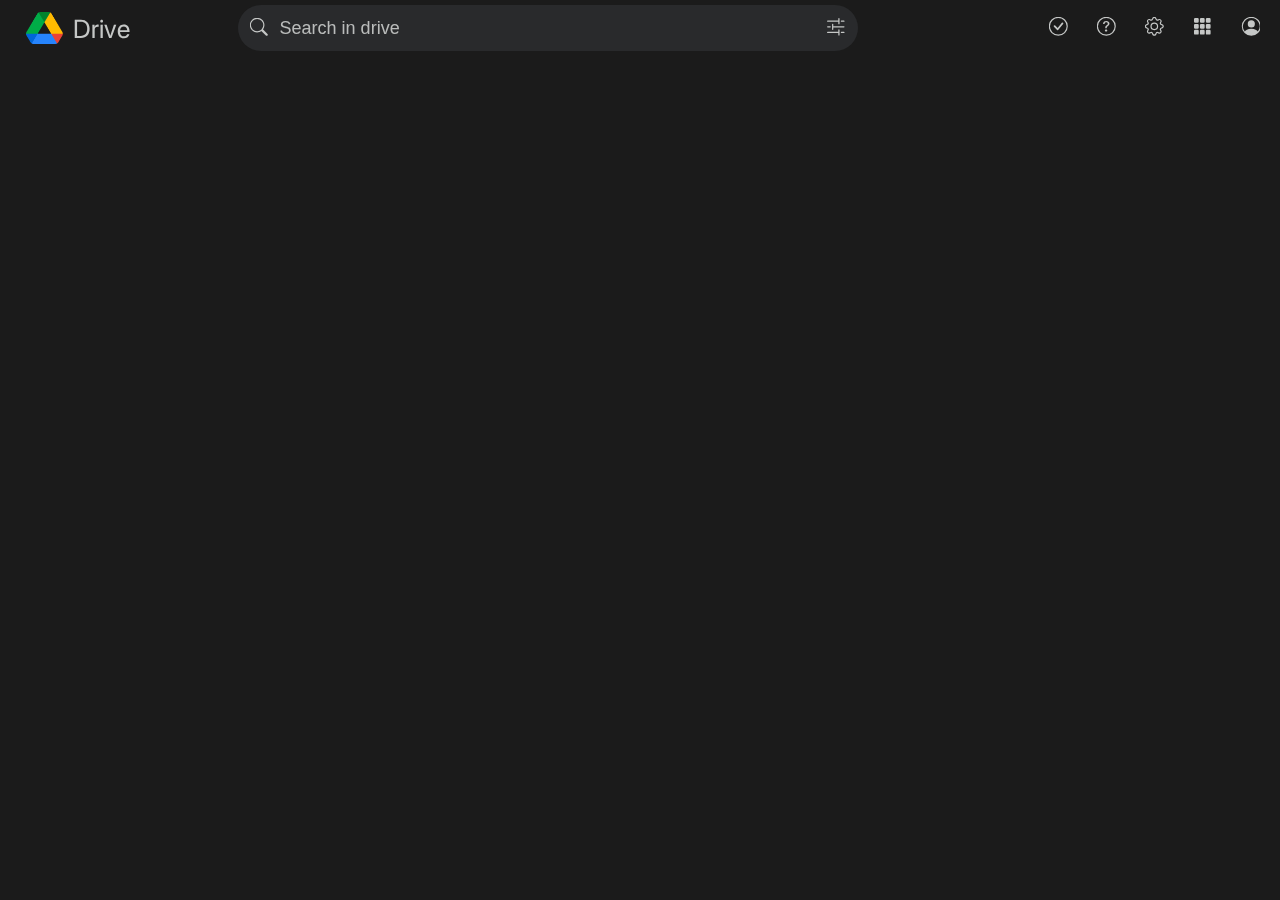
==== commit 529e4ad3: "header commet" ====
--- a/Google Drive/index.html
+++ b/Google Drive/index.html
@@ -38,12 +38,30 @@
                                 <path d="M8 15A7 7 0 1 1 8 1a7 7 0 0 1 0 14m0 1A8 8 0 1 0 8 0a8 8 0 0 0 0 16"/>
                                 <path d="m10.97 4.97-.02.022-3.473 4.425-2.093-2.094a.75.75 0 0 0-1.06 1.06L6.97 11.03a.75.75 0 0 0 1.079-.02l3.992-4.99a.75.75 0 0 0-1.071-1.05"/>
                               </svg>
+                              <div class="dropdown-content3">
+                                <div><a href="#">Setting</a></div><label class="switch">
+                                    <input type="checkbox">
+                                    <span class="slider round"></span>
+                                  </label>
+                              </div>
                         </div>
                         <div class="support">
                             <svg xmlns="http://www.w3.org/2000/svg" width="19" height="19" fill="currentColor" class="bi bi-question-circle" viewBox="0 0 16 16">
                                 <path d="M8 15A7 7 0 1 1 8 1a7 7 0 0 1 0 14m0 1A8 8 0 1 0 8 0a8 8 0 0 0 0 16"/>
                                 <path d="M5.255 5.786a.237.237 0 0 0 .241.247h.825c.138 0 .248-.113.266-.25.09-.656.54-1.134 1.342-1.134.686 0 1.314.343 1.314 1.168 0 .635-.374.927-.965 1.371-.673.489-1.206 1.06-1.168 1.987l.003.217a.25.25 0 0 0 .25.246h.811a.25.25 0 0 0 .25-.25v-.105c0-.718.273-.927 1.01-1.486.609-.463 1.244-.977 1.244-2.056 0-1.511-1.276-2.241-2.673-2.241-1.267 0-2.655.59-2.75 2.286m1.557 5.763c0 .533.425.927 1.01.927.609 0 1.028-.394 1.028-.927 0-.552-.42-.94-1.029-.94-.584 0-1.009.388-1.009.94"/>
                               </svg>
+                              <div class="dropdown-content2">
+                                <div class="more">
+                                    <a href="#">help</a><br>
+                                    <a href="#">Training</a>
+                                </div>
+                                <div class="more">
+                                    <a href="#">Terms and Policies</a>
+                                </div>
+                                <div class="more">
+                                    <a href="#">Send feedback to Google</a>
+                                </div>
+                              </div>
                         </div>
                         <div class="setting">
                             <svg xmlns="http://www.w3.org/2000/svg" width="19" height="19" fill="currentColor" class="bi bi-gear" viewBox="0 0 16 16">
@@ -57,285 +75,285 @@
                               </div>
                         </div>
                     </div>
-                </div>
-            </div>
-            <div class="right_header">
-                <div class="google_apps">
-                    <svg xmlns="http://www.w3.org/2000/svg" width="19" height="19" fill="currentColor" class="bi bi-grid-3x3-gap-fill" viewBox="0 0 16 16">
-                        <path d="M1 2a1 1 0 0 1 1-1h2a1 1 0 0 1 1 1v2a1 1 0 0 1-1 1H2a1 1 0 0 1-1-1zm5 0a1 1 0 0 1 1-1h2a1 1 0 0 1 1 1v2a1 1 0 0 1-1 1H7a1 1 0 0 1-1-1zm5 0a1 1 0 0 1 1-1h2a1 1 0 0 1 1 1v2a1 1 0 0 1-1 1h-2a1 1 0 0 1-1-1zM1 7a1 1 0 0 1 1-1h2a1 1 0 0 1 1 1v2a1 1 0 0 1-1 1H2a1 1 0 0 1-1-1zm5 0a1 1 0 0 1 1-1h2a1 1 0 0 1 1 1v2a1 1 0 0 1-1 1H7a1 1 0 0 1-1-1zm5 0a1 1 0 0 1 1-1h2a1 1 0 0 1 1 1v2a1 1 0 0 1-1 1h-2a1 1 0 0 1-1-1zM1 12a1 1 0 0 1 1-1h2a1 1 0 0 1 1 1v2a1 1 0 0 1-1 1H2a1 1 0 0 1-1-1zm5 0a1 1 0 0 1 1-1h2a1 1 0 0 1 1 1v2a1 1 0 0 1-1 1H7a1 1 0 0 1-1-1zm5 0a1 1 0 0 1 1-1h2a1 1 0 0 1 1 1v2a1 1 0 0 1-1 1h-2a1 1 0 0 1-1-1z"/>
-                    </svg>
-                    <div class="dropdown-content">
-                        <div class="drp">
-                            <div class="content">
-                                <table>
-                                    <tbody class="Tablr_content">
-                                        <tr class="table_row" align="center">
-                                            <td >
-                                                <a class="Gapps" href="#">
-                                                    <img class="logo-b" src="./resource/Google_Drive_Logo_64px.png">
-                                                    <h3>Drive</h3>
-                                                </a>
-                                            </td>
-                                            <td >
-                                                <a class="Gapps" href="#">
-                                                    <img class="logo-b" src="./resource/google_g_icon.png">
-                                                    <h3>search</h3>
-                                                </a>
-                                            </td>
-                                            <td >
-                                                <a class="Gapps" href="#">
-                                                    <img class="logo-b" src="./resource/google-map-icon.png">
-                                                    <h3>Maps</h3>
-                                                </a>
-                                            </td>
-                                        </tr>
-                                    </tbody>
-                                    <tbody class="Tablr_content">
-                                        <tr align="center">
-                                            <td >
-                                                <a class="Gapps" href="#">
-                                                    <img class="logo-b" src="./resource/youtube-color-icon.png">
-                                                    <h3>YouTube</h3>
-                                                </a>
-                                            </td>
-                                            <td >
-                                                <a class="Gapps" href="#">
-                                                    <img class="logo-b" src="./resource/google-gemini-icon.png">
-                                                    <h3>Gemini</h3>
-                                                </a>
-                                            </td>
-                                            <td >
-                                                <a class="Gapps" href="#">
-                                                    <img class="logo-b" src="./resource/google-news-icon.png">
-                                                    <h3>News</h3>
-                                                </a>
-                                            </td>
-                                        </tr>
-                                    </tbody>
-                                    <tbody class="Tablr_content">
-                                        <tr align="center">
-                                            <td >
-                                                <a class="Gapps" href="#">
-                                                    <img class="logo-b" src="./resource/gmail-icon.png">
-                                                    <h3>GMail</h3>
-                                                </a>
-                                            </td>
-                                            <td >
-                                                <a class="Gapps" href="#">
-                                                    <img class="logo-b" src="./resource/google-meet-icon.png">
-                                                    <h3>Meet</h3>
-                                                </a>
-                                            </td>
-                                            <td >
-                                                <a class="Gapps" href="#">
-                                                    <img class="logo-b" src="./resource/google-chat-icon.png">
-                                                    <h3>Chat</h3>
-                                                </a>
-                                            </td>
-                                        </tr>
-                                    </tbody>
-                                    <tbody class="Tablr_content">
-                                        <tr align="center">
-                                            <td >
-                                                <a class="Gapps" href="#">
-                                                    <img class="logo-b" src="./resource/google-contacts-icon.png">
-                                                    <h3>Contact</h3>
-                                                </a>
-                                            </td>
-                                            <td >
-                                                <a class="Gapps" href="#">
-                                                    <img class="logo-b" src="./resource/Google_Drive_Logo_64px.png">
-                                                    <h3>Drive</h3>
-                                                </a>
-                                            </td>
-                                            <td >
-                                                <a class="Gapps" href="#">
-                                                    <img class="logo-b" src="./resource/google-calendar-icon.png">
-                                                    <h3>Calendar</h3>
-                                                </a>
-                                            </td>
-                                        </tr>
-                                    </tbody>
-                                    <tbody class="Tablr_content">
-                                        <tr align="center">
-                                            <td >
-                                                <a class="Gapps" href="#">
-                                                    <img class="logo-b" src="./resource/google-play-store-icon.png">
-                                                    <h3>Play</h3>
-                                                </a>
-                                            </td>
-                                            <td >
-                                                <a class="Gapps" href="#">
-                                                    <img class="logo-b" src="./resource/google-translate-icon.png">
-                                                    <h3>Translate</h3>
-                                                </a>
-                                            </td>
-                                            <td >
-                                                <a class="Gapps" href="#">
-                                                    <img class="logo-b" src="./resource/google-photos-icon.png">
-                                                    <h3>Photo</h3>
-                                                </a>
-                                            </td>
-                                        </tr>
-                                    </tbody>
-                                    <tbody class="Tablr_content">
-                                        <tr align="center">
-                                            <td >
-                                                <a class="Gapps" href="#">
-                                                    <img class="logo-b" src="./resource/google-ads-icon.png">
-                                                    <h3>My add<br>Center</h3>
-                                                </a>
-                                            </td>
-                                            <td >
-                                                <a class="Gapps" href="#">
-                                                    <img class="logo-b" src="./resource/google-shopping-icon.png">
-                                                    <h3>Shopping</h3>
-                                                </a>
-                                            </td>
-                                        </tr>
-                                    </tbody>
-                                </table>
+                    <div class="right_header">
+                        <div class="google_apps">
+                            <svg xmlns="http://www.w3.org/2000/svg" width="19" height="19" fill="currentColor" class="bi bi-grid-3x3-gap-fill" viewBox="0 0 16 16">
+                                <path d="M1 2a1 1 0 0 1 1-1h2a1 1 0 0 1 1 1v2a1 1 0 0 1-1 1H2a1 1 0 0 1-1-1zm5 0a1 1 0 0 1 1-1h2a1 1 0 0 1 1 1v2a1 1 0 0 1-1 1H7a1 1 0 0 1-1-1zm5 0a1 1 0 0 1 1-1h2a1 1 0 0 1 1 1v2a1 1 0 0 1-1 1h-2a1 1 0 0 1-1-1zM1 7a1 1 0 0 1 1-1h2a1 1 0 0 1 1 1v2a1 1 0 0 1-1 1H2a1 1 0 0 1-1-1zm5 0a1 1 0 0 1 1-1h2a1 1 0 0 1 1 1v2a1 1 0 0 1-1 1H7a1 1 0 0 1-1-1zm5 0a1 1 0 0 1 1-1h2a1 1 0 0 1 1 1v2a1 1 0 0 1-1 1h-2a1 1 0 0 1-1-1zM1 12a1 1 0 0 1 1-1h2a1 1 0 0 1 1 1v2a1 1 0 0 1-1 1H2a1 1 0 0 1-1-1zm5 0a1 1 0 0 1 1-1h2a1 1 0 0 1 1 1v2a1 1 0 0 1-1 1H7a1 1 0 0 1-1-1zm5 0a1 1 0 0 1 1-1h2a1 1 0 0 1 1 1v2a1 1 0 0 1-1 1h-2a1 1 0 0 1-1-1z"/>
+                            </svg>
+                            <div class="dropdown-content">
+                                <div class="drp">
+                                    <div class="content">
+                                        <table>
+                                            <tbody class="Tablr_content">
+                                                <tr class="table_row" align="center">
+                                                    <td >
+                                                        <a class="Gapps" href="#">
+                                                            <img class="logo-b" src="./resource/Google_Drive_Logo_64px.png">
+                                                            <h3>Drive</h3>
+                                                        </a>
+                                                    </td>
+                                                    <td >
+                                                        <a class="Gapps" href="#">
+                                                            <img class="logo-b" src="./resource/google_g_icon.png">
+                                                            <h3>search</h3>
+                                                        </a>
+                                                    </td>
+                                                    <td >
+                                                        <a class="Gapps" href="#">
+                                                            <img class="logo-b" src="./resource/google-map-icon.png">
+                                                            <h3>Maps</h3>
+                                                        </a>
+                                                    </td>
+                                                </tr>
+                                            </tbody>
+                                            <tbody class="Tablr_content">
+                                                <tr align="center">
+                                                    <td >
+                                                        <a class="Gapps" href="#">
+                                                            <img class="logo-b" src="./resource/youtube-color-icon.png">
+                                                            <h3>YouTube</h3>
+                                                        </a>
+                                                    </td>
+                                                    <td >
+                                                        <a class="Gapps" href="#">
+                                                            <img class="logo-b" src="./resource/google-gemini-icon.png">
+                                                            <h3>Gemini</h3>
+                                                        </a>
+                                                    </td>
+                                                    <td >
+                                                        <a class="Gapps" href="#">
+                                                            <img class="logo-b" src="./resource/google-news-icon.png">
+                                                            <h3>News</h3>
+                                                        </a>
+                                                    </td>
+                                                </tr>
+                                            </tbody>
+                                            <tbody class="Tablr_content">
+                                                <tr align="center">
+                                                    <td >
+                                                        <a class="Gapps" href="#">
+                                                            <img class="logo-b" src="./resource/gmail-icon.png">
+                                                            <h3>GMail</h3>
+                                                        </a>
+                                                    </td>
+                                                    <td >
+                                                        <a class="Gapps" href="#">
+                                                            <img class="logo-b" src="./resource/google-meet-icon.png">
+                                                            <h3>Meet</h3>
+                                                        </a>
+                                                    </td>
+                                                    <td >
+                                                        <a class="Gapps" href="#">
+                                                            <img class="logo-b" src="./resource/google-chat-icon.png">
+                                                            <h3>Chat</h3>
+                                                        </a>
+                                                    </td>
+                                                </tr>
+                                            </tbody>
+                                            <tbody class="Tablr_content">
+                                                <tr align="center">
+                                                    <td >
+                                                        <a class="Gapps" href="#">
+                                                            <img class="logo-b" src="./resource/google-contacts-icon.png">
+                                                            <h3>Contact</h3>
+                                                        </a>
+                                                    </td>
+                                                    <td >
+                                                        <a class="Gapps" href="#">
+                                                            <img class="logo-b" src="./resource/Google_Drive_Logo_64px.png">
+                                                            <h3>Drive</h3>
+                                                        </a>
+                                                    </td>
+                                                    <td >
+                                                        <a class="Gapps" href="#">
+                                                            <img class="logo-b" src="./resource/google-calendar-icon.png">
+                                                            <h3>Calendar</h3>
+                                                        </a>
+                                                    </td>
+                                                </tr>
+                                            </tbody>
+                                            <tbody class="Tablr_content">
+                                                <tr align="center">
+                                                    <td >
+                                                        <a class="Gapps" href="#">
+                                                            <img class="logo-b" src="./resource/google-play-store-icon.png">
+                                                            <h3>Play</h3>
+                                                        </a>
+                                                    </td>
+                                                    <td >
+                                                        <a class="Gapps" href="#">
+                                                            <img class="logo-b" src="./resource/google-translate-icon.png">
+                                                            <h3>Translate</h3>
+                                                        </a>
+                                                    </td>
+                                                    <td >
+                                                        <a class="Gapps" href="#">
+                                                            <img class="logo-b" src="./resource/google-photos-icon.png">
+                                                            <h3>Photo</h3>
+                                                        </a>
+                                                    </td>
+                                                </tr>
+                                            </tbody>
+                                            <tbody class="Tablr_content">
+                                                <tr align="center">
+                                                    <td >
+                                                        <a class="Gapps" href="#">
+                                                            <img class="logo-b" src="./resource/google-ads-icon.png">
+                                                            <h3>My add<br>Center</h3>
+                                                        </a>
+                                                    </td>
+                                                    <td >
+                                                        <a class="Gapps" href="#">
+                                                            <img class="logo-b" src="./resource/google-shopping-icon.png">
+                                                            <h3>Shopping</h3>
+                                                        </a>
+                                                    </td>
+                                                </tr>
+                                            </tbody>
+                                        </table>
+                                    </div>
+                                    <div class="content">
+                                        <table>
+                                            <tbody class="Tablr_content">
+                                                <tr class="table_row" align="center">
+                                                    <td >
+                                                        <a class="Gapps" href="#">
+                                                            <img class="logo-b" src="./resource/Google_Drive_Logo_64px.png">
+                                                            <h3>Drive</h3>
+                                                        </a>
+                                                    </td>
+                                                    <td >
+                                                        <a class="Gapps" href="#">
+                                                            <img class="logo-b" src="./resource/google_g_icon.png">
+                                                            <h3>search</h3>
+                                                        </a>
+                                                    </td>
+                                                    <td >
+                                                        <a class="Gapps" href="#">
+                                                            <img class="logo-b" src="./resource/google-map-icon.png">
+                                                            <h3>Maps</h3>
+                                                        </a>
+                                                    </td>
+                                                </tr>
+                                            </tbody>
+                                            <tbody class="Tablr_content">
+                                                <tr align="center">
+                                                    <td >
+                                                        <a class="Gapps" href="#">
+                                                            <img class="logo-b" src="./resource/youtube-color-icon.png">
+                                                            <h3>YouTube</h3>
+                                                        </a>
+                                                    </td>
+                                                    <td >
+                                                        <a class="Gapps" href="#">
+                                                            <img class="logo-b" src="./resource/google-gemini-icon.png">
+                                                            <h3>Gemini</h3>
+                                                        </a>
+                                                    </td>
+                                                    <td >
+                                                        <a class="Gapps" href="#">
+                                                            <img class="logo-b" src="./resource/google-news-icon.png">
+                                                            <h3>News</h3>
+                                                        </a>
+                                                    </td>
+                                                </tr>
+                                            </tbody>
+                                            <tbody class="Tablr_content">
+                                                <tr align="center">
+                                                    <td >
+                                                        <a class="Gapps" href="#">
+                                                            <img class="logo-b" src="./resource/gmail-icon.png">
+                                                            <h3>GMail</h3>
+                                                        </a>
+                                                    </td>
+                                                    <td >
+                                                        <a class="Gapps" href="#">
+                                                            <img class="logo-b" src="./resource/google-meet-icon.png">
+                                                            <h3>Meet</h3>
+                                                        </a>
+                                                    </td>
+                                                    <td >
+                                                        <a class="Gapps" href="#">
+                                                            <img class="logo-b" src="./resource/google-chat-icon.png">
+                                                            <h3>Chat</h3>
+                                                        </a>
+                                                    </td>
+                                                </tr>
+                                            </tbody>
+                                            <tbody class="Tablr_content">
+                                                <tr align="center">
+                                                    <td >
+                                                        <a class="Gapps" href="#">
+                                                            <img class="logo-b" src="./resource/google-contacts-icon.png">
+                                                            <h3>Contact</h3>
+                                                        </a>
+                                                    </td>
+                                                    <td >
+                                                        <a class="Gapps" href="#">
+                                                            <img class="logo-b" src="./resource/Google_Drive_Logo_64px.png">
+                                                            <h3>Drive</h3>
+                                                        </a>
+                                                    </td>
+                                                    <td >
+                                                        <a class="Gapps" href="#">
+                                                            <img class="logo-b" src="./resource/google-calendar-icon.png">
+                                                            <h3>Calendar</h3>
+                                                        </a>
+                                                    </td>
+                                                </tr>
+                                            </tbody>
+                                            <tbody class="Tablr_content">
+                                                <tr align="center">
+                                                    <td >
+                                                        <a class="Gapps" href="#">
+                                                            <img class="logo-b" src="./resource/google-play-store-icon.png">
+                                                            <h3>Play</h3>
+                                                        </a>
+                                                    </td>
+                                                    <td >
+                                                        <a class="Gapps" href="#">
+                                                            <img class="logo-b" src="./resource/google-translate-icon.png">
+                                                            <h3>Translate</h3>
+                                                        </a>
+                                                    </td>
+                                                    <td >
+                                                        <a class="Gapps" href="#">
+                                                            <img class="logo-b" src="./resource/google-photos-icon.png">
+                                                            <h3>Photo</h3>
+                                                        </a>
+                                                    </td>
+                                                </tr>
+                                            </tbody>
+                                            <tbody class="Tablr_content">
+                                                <tr align="center">
+                                                    <td >
+                                                        <a class="Gapps" href="#">
+                                                            <img class="logo-b" src="./resource/google-ads-icon.png">
+                                                            <h3>My add<br>Center</h3>
+                                                        </a>
+                                                    </td>
+                                                    <td >
+                                                        <a class="Gapps" href="#">
+                                                            <img class="logo-b" src="./resource/google-shopping-icon.png">
+                                                            <h3>Shopping</h3>
+                                                        </a>
+                                                    </td>
+                                                </tr>
+                                            </tbody>
+                                        </table>
+                                    </div>
+                                    <div class="more-btn"><h4>More From Google</h4>
+                                    </div>
+                                </div>
                             </div>
-                            <div class="content">
-                                <table class="Tablr_content">
-                                    <tbody class="Tablr_content">
-                                        <tr class="table_row" align="center">
-                                            <td >
-                                                <a class="Gapps" href="#">
-                                                    <img class="logo-b" src="./resource/Google_Drive_Logo_64px.png">
-                                                    <h3>Drive</h3>
-                                                </a>
-                                            </td>
-                                            <td >
-                                                <a class="Gapps" href="#">
-                                                    <img class="logo-b" src="./resource/Google_Drive_Logo_64px.png">
-                                                    <h3>Drive</h3>
-                                                </a>
-                                            </td>
-                                            <td >
-                                                <a class="Gapps" href="#">
-                                                    <img class="logo-b" src="./resource/Google_Drive_Logo_64px.png">
-                                                    <h3>Drive</h3>
-                                                </a>
-                                            </td>
-                                        </tr>
-                                    </tbody>
-                                    <tbody class="Tablr_content">
-                                        <tr align="center">
-                                            <td >
-                                                <a class="Gapps" href="#">
-                                                    <img class="logo-b" src="./resource/Google_Drive_Logo_64px.png">
-                                                    <h3>Drive</h3>
-                                                </a>
-                                            </td>
-                                            <td >
-                                                <a class="Gapps" href="#">
-                                                    <img class="logo-b" src="./resource/Google_Drive_Logo_64px.png">
-                                                    <h3>Drive</h3>
-                                                </a>
-                                            </td>
-                                            <td >
-                                                <a class="Gapps" href="#">
-                                                    <img class="logo-b" src="./resource/Google_Drive_Logo_64px.png">
-                                                    <h3>Drive</h3>
-                                                </a>
-                                            </td>
-                                        </tr>
-                                    </tbody>
-                                    <tbody class="Tablr_content">
-                                        <tr align="center">
-                                            <td >
-                                                <a class="Gapps" href="#">
-                                                    <img class="logo-b" src="./resource/Google_Drive_Logo_64px.png">
-                                                    <h3>Drive</h3>
-                                                </a>
-                                            </td>
-                                            <td >
-                                                <a class="Gapps" href="#">
-                                                    <img class="logo-b" src="./resource/Google_Drive_Logo_64px.png">
-                                                    <h3>Drive</h3>
-                                                </a>
-                                            </td>
-                                            <td >
-                                                <a class="Gapps" href="#">
-                                                    <img class="logo-b" src="./resource/Google_Drive_Logo_64px.png">
-                                                    <h3>Drive</h3>
-                                                </a>
-                                            </td>
-                                        </tr>
-                                    </tbody>
-                                    <tbody class="Tablr_content">
-                                        <tr align="center">
-                                            <td >
-                                                <a class="Gapps" href="#">
-                                                    <img class="logo-b" src="./resource/Google_Drive_Logo_64px.png">
-                                                    <h3>Drive</h3>
-                                                </a>
-                                            </td>
-                                            <td >
-                                                <a class="Gapps" href="#">
-                                                    <img class="logo-b" src="./resource/Google_Drive_Logo_64px.png">
-                                                    <h3>Drive</h3>
-                                                </a>
-                                            </td>
-                                            <td >
-                                                <a class="Gapps" href="#">
-                                                    <img class="logo-b" src="./resource/Google_Drive_Logo_64px.png">
-                                                    <h3>Drive</h3>
-                                                </a>
-                                            </td>
-                                        </tr>
-                                    </tbody>
-                                    <tbody class="Tablr_content">
-                                        <tr align="center">
-                                            <td >
-                                                <a class="Gapps" href="#">
-                                                    <img class="logo-b" src="./resource/Google_Drive_Logo_64px.png">
-                                                    <h3>Drive</h3>
-                                                </a>
-                                            </td>
-                                            <td >
-                                                <a class="Gapps" href="#">
-                                                    <img class="logo-b" src="./resource/Google_Drive_Logo_64px.png">
-                                                    <h3>Drive</h3>
-                                                </a>
-                                            </td>
-                                            <td >
-                                                <a class="Gapps" href="#">
-                                                    <img class="logo-b" src="./resource/Google_Drive_Logo_64px.png">
-                                                    <h3>Drive</h3>
-                                                </a>
-                                            </td>
-                                        </tr>
-                                    </tbody>
-                                    <tbody class="Tablr_content">
-                                        <tr align="center">
-                                            <td >
-                                                <a class="Gapps" href="#">
-                                                    <img class="logo-b" src="./resource/Google_Drive_Logo_64px.png">
-                                                    <h3>Drive</h3>
-                                                </a>
-                                            </td>
-                                            <td >
-                                                <a class="Gapps" href="#">
-                                                    <img class="logo-b" src="./resource/Google_Drive_Logo_64px.png">
-                                                    <h3>Drive</h3>
-                                                </a>
-                                            </td>
-                                        </tr>
-                                    </tbody>
-                                </table>
-                            </div>
-                            <div class="more-btn"><h4>More From Google</h4>
-                            </div>
+                        </div>
+                        <div class="account">
+                            <svg xmlns="http://www.w3.org/2000/svg" width="19" height="19" fill="currentColor" class="bi bi-person-circle" viewBox="0 0 16 16">
+                                <path d="M11 6a3 3 0 1 1-6 0 3 3 0 0 1 6 0"/>
+                                <path fill-rule="evenodd" d="M0 8a8 8 0 1 1 16 0A8 8 0 0 1 0 8m8-7a7 7 0 0 0-5.468 11.37C3.242 11.226 4.805 10 8 10s4.757 1.225 5.468 2.37A7 7 0 0 0 8 1"/>
+                            </svg>
                         </div>
                     </div>
-                </div>
-                <div class="account">
-                    <svg xmlns="http://www.w3.org/2000/svg" width="19" height="19" fill="currentColor" class="bi bi-person-circle" viewBox="0 0 16 16">
-                        <path d="M11 6a3 3 0 1 1-6 0 3 3 0 0 1 6 0"/>
-                        <path fill-rule="evenodd" d="M0 8a8 8 0 1 1 16 0A8 8 0 0 1 0 8m8-7a7 7 0 0 0-5.468 11.37C3.242 11.226 4.805 10 8 10s4.757 1.225 5.468 2.37A7 7 0 0 0 8 1"/>
-                    </svg>
                 </div>
             </div>
         </header>
--- a/Google Drive/header.css
+++ b/Google Drive/header.css
@@ -23,22 +23,23 @@
 body{
     font-family: sfregular;
     overflow: hidden;
-    background-color: black;
+    background-color: #1b1b1b;
 }
 header{
     height: 46px;
     width: 100%;
-    padding: 8px 2px;
+    padding: 3px 5px;
+    margin: 2px 10px;
     position: fixed;
     display: flex;
+    justify-content: space-between;
+    align-items: center;
+}
+.left_header{
+    display: flex;
+    align-items: center;
     justify-content: start;
-    align-items: center;
-    background-color: #1b1b1b;
-}
-.left_header{
-    min-width: 238px;
-    margin-left: 15px;
-    padding-right: 30px;
+    flex-shrink: 0;
 }
 .left_header-logo{
     display: flex;
@@ -60,10 +61,13 @@
     margin: 5px;
 }
 .center_header{
-    display: flex;
+    width: 83vw;
+    display: flex;
+    align-items: center;
+    justify-content: start;
 }
 .container{
-    width: 80vw;
+    width: 100%;
     display: flex;
     align-items: center;
     justify-content: space-between;
@@ -79,7 +83,7 @@
 }
 .search_container{
     width: 62%;
-    min-width: 680px;
+    min-width: 620px;
     border-top-left-radius: 30px;
     border-top-right-radius: 30px;
     border-bottom-left-radius: 30px;
@@ -92,8 +96,7 @@
 .search-btn{
     padding: 0.2rem;
     margin: 1px;
-    border-top-left-radius: 100px;
-    border-top-right-radius: 100px;
+    border-radius: 100%;
 }
 .search_bar{
     height: 40px;
@@ -107,11 +110,10 @@
 .adv_search{
     padding: 0.2rem;
     margin: 1px;
-    border-top-left-radius: 100px;
-    border-top-right-radius: 100px;
+    border-radius: 100%;
 }
 .center2{
-    width: 10vw;
+    width: 15%;
     padding: 5px;
     padding-right: 0;
     display: flex;
@@ -121,28 +123,150 @@
 .ready_for_offline, .support, .setting, .google_apps, .account{
     padding: 0.3rem;
     margin: 2px;
-    border-top-left-radius: 100px;
-    border-top-right-radius: 100px;
+    border-radius: 100%;
 }
 
-.ready_for_offline:hover, .support:hover , .setting:hover , .google_apps:hover, .account:hover, .search-btn:hover, .adv_search:hover{
+.ready_for_offline:hover, .support:hover , .setting:hover , .google_apps:hover, .account:hover{
+    height: 50px;
+}
+.search-btn:hover, .adv_search:hover{
     background-color: rgba(82, 87, 90, 0.914);
-    height: 50px;
+}
+.dropdown-content3 {
+    height: 50px;
+    min-width: 250px;
+    margin-top: 17px;
+    right: -600px;
+    border-radius: 5px;
+    display: flex;
+    align-items: center;
+    justify-content: space-between;
+    flex-direction: row;
+    position: absolute;
+    background-color: #2b2c2e;
+    box-shadow: 0px 8px 16px 0px rgba(0,0,0,0.2);
+    transition-duration: 0.6s;
+  }
+  .dropdown-content3 a{
+    width: 100%;
+    height: 50px;
+    font-size: medium;
+    text-decoration-line: none;
+    padding: 3px;
+    margin: 5px;
+  }
+  .ready_for_offline:hover .dropdown-content3 {
+    right: 130px;
+}
+.switch {
+    position: relative;
+    display: inline-block;
+    width: 60px;
+    height: 20px;
+  }
+  
+  .switch input { 
+    opacity: 0;
+    width: 0;
+    height: 0;
+  }
+  
+  .slider {
+    position: absolute;
+    cursor: pointer;
+    top: 0;
+    left: 0;
+    right: 0;
+    bottom: 0;
+    background-color: #ccc;
+    -webkit-transition: .4s;
+    transition: .4s;
+  }
+  
+  .slider:before {
+    position: absolute;
+    content: "";
+    height: 20px;
+    width: 20px;
+    left: 2;
+    bottom: 2;
+    background-color: white;
+    -webkit-transition: .4s;
+    transition: .4s;
+  }
+  
+  input:checked + .slider {
+    background-color: #2196F3;
+  }
+  
+  input:focus + .slider {
+    box-shadow: 0 0 1px #2196F3;
+  }
+  
+  input:checked + .slider:before {
+    -webkit-transform: translateX(26px);
+    -ms-transform: translateX(26px);
+    transform: translateX(26px);
+  }
+  
+  /* Rounded sliders */
+  .slider.round {
+    border-radius: 34px;
+  }
+  
+  .slider.round:before {
+    border-radius: 50%;
+  }
+.dropdown-content2 {
+    height: 180px;
+    min-width: 250px;
+    margin-top: 17px;
+    right: -600px;
+    border-radius: 5px;
+    display: flex;
+    align-items: center;
+    justify-content: space-around;
+    flex-direction: column;
+    position: absolute;
+    background-color: #131313;
+    box-shadow: 0px 8px 16px 0px rgba(0,0,0,0.2);
+    transition-duration: 0.6s;
+  }
+  .dropdown-content2 a{
+    width: 100%;
+    height: 20px;
+    font-size: medium;
+    text-decoration-line: none;
+    padding-left: 20px;
+  }
+.more{
+    height: 50px;
+    width: 100%;
+    border: 5px #464646;
+    display: flex;
+    align-items: center;
+    justify-content: space-around;
+    flex-direction: column;
+}
+  .dropdown-content2 a:hover{
+    font-size: large;
+  }
+.support:hover .dropdown-content2 {
+    right: 130px;
 }
 .dropdown-content1 {
     height: 100px;
-    min-width: 200px;
+    min-width: 250px;
     margin-top: 17px;
-    right: 105px;
+    right: -600px;
+    border-radius: 5px;
     display: flex;
     align-items: start;
-    justify-content: space-between;
+    justify-content: space-around;
     flex-direction: column;
     position: absolute;
     background-color: #2b2c2e;
     box-shadow: 0px 8px 16px 0px rgba(0,0,0,0.2);
-    top: -500px;
-    opacity: 0;
     transition-duration: 0.6s;
   }
   .dropdown-content1 a{
@@ -158,14 +282,13 @@
     background-color: #454746;
   }
   .setting:hover .dropdown-content1 {
-    opacity: 1;
-    top: 44px;
+    right: 130px;
 }
 .dropdown-content {
     height: 480px;
     min-width: 350px;
-    margin-top: 17px;
-    right: 20px;
+    margin-top: 15px;
+    right: -500px;
     position: absolute;
     display: flex;
     align-items: center;
@@ -174,12 +297,10 @@
     background-color: #242222;
     overflow-y: scroll;
     box-shadow: 0px 8px 16px 0px rgba(0,0,0,0.2);
-    top: -500px;
-    opacity: 0;
-    transition-duration: 0.6s;
+    transition: right 0.6s;
 }
 .content{
-    height: 68%;
+    height: 69%;
     width: 100%;
     margin-top: 5px;
     margin-bottom: 5px;
@@ -187,8 +308,7 @@
     background-color: #1b1b1b;
 }
 .google_apps:hover .dropdown-content {
-    opacity: 1;
-    top: 47px;
+    right: 60px;
 }
 .Gapps:hover .logo-b{
     height: 52px;
@@ -202,6 +322,8 @@
     height: 100vh;
 }
 .more-btn{
+    margin: 10px;
+    padding: 10px;
     display: flex;
     align-items: center;
     justify-content: center;
@@ -240,7 +362,7 @@
     transition-duration: 0.6s;
 }
 .logo-b{
-    height: 48px;
+    height: 5vh;
     border-radius: 10px;
     align-items: center;
     transition-duration: 0.3s;
@@ -249,6 +371,6 @@
     margin-right: 20px;
     display: flex;
     align-items: center;
-    justify-content: end;
+    justify-content: start;
     flex-direction: row;
 }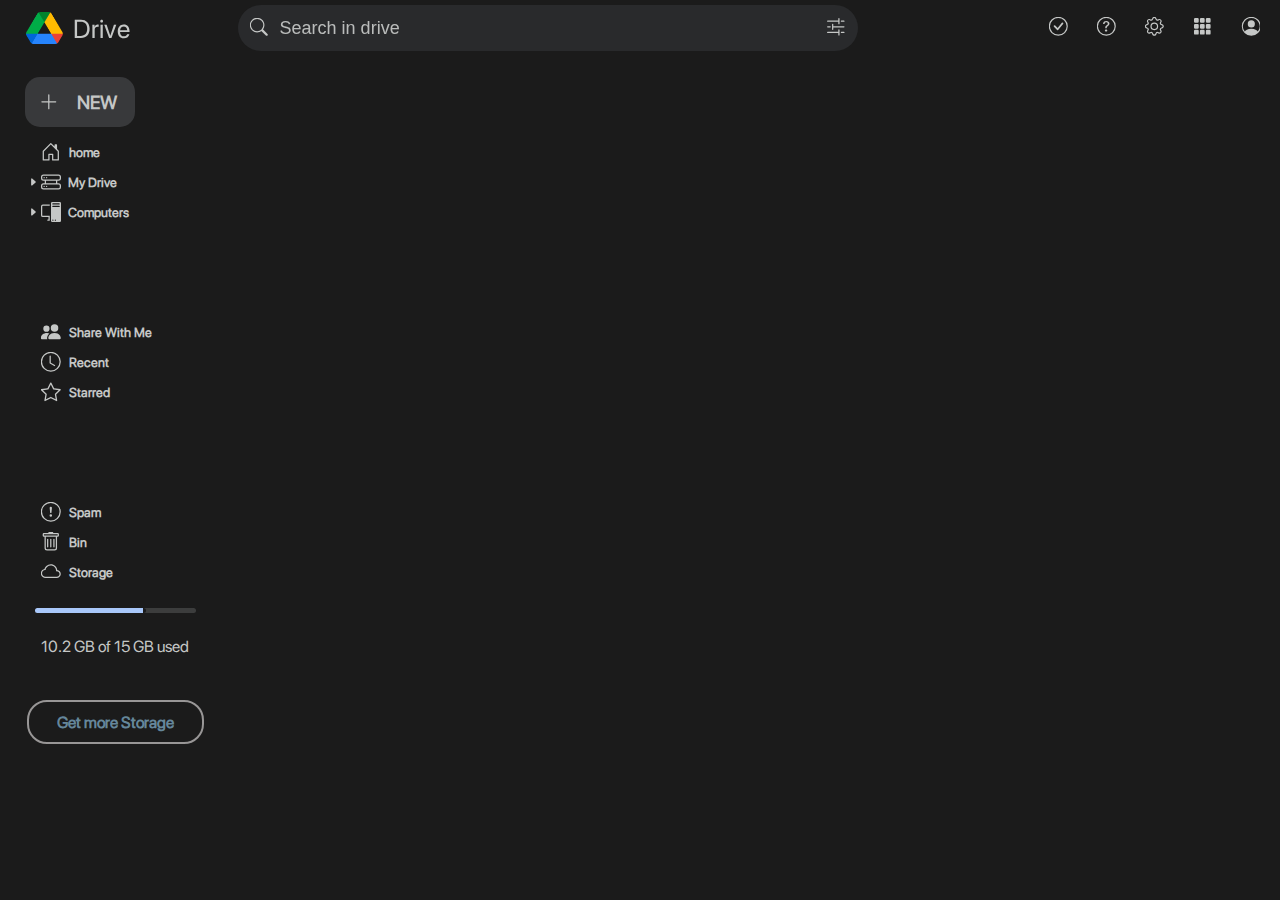
==== commit 1ff81ff5: "sidebar complete GD" ====
--- a/Google Drive/index.html
+++ b/Google Drive/index.html
@@ -6,6 +6,7 @@
         <link rel="icon" type="image/png" href="./resource/Google_Drive_Logo_64px.png">
         <title>Google Drive</title>
         <link rel="stylesheet" href="./header.css">
+        <link rel="stylesheet" href="./Sidebar.css">
     </head>
     <body>
         <header>
@@ -356,6 +357,83 @@
                     </div>
                 </div>
             </div>
-        </header>
+        </header><br>
+        <aside class="add">
+            <div class="add_new">
+                <svg xmlns="http://www.w3.org/2000/svg" width="20" height="20" fill="currentColor" class="bi bi-plus-lg" viewBox="0 0 16 16">
+                    <path fill-rule="evenodd" d="M8 2a.5.5 0 0 1 .5.5v5h5a.5.5 0 0 1 0 1h-5v5a.5.5 0 0 1-1 0v-5h-5a.5.5 0 0 1 0-1h5v-5A.5.5 0 0 1 8 2"/>
+                  </svg>
+                  <h3>NEW</h3>
+            </div>
+        </aside>
+        <aside class="menu">
+            <div class="menus">
+                <div class="menu_list">
+                    <svg class="menu-logo1" xmlns="http://www.w3.org/2000/svg" width="20" height="20" fill="currentColor" class="bi bi-house-door" viewBox="0 0 16 16">
+                        <path d="M8.354 1.146a.5.5 0 0 0-.708 0l-6 6A.5.5 0 0 0 1.5 7.5v7a.5.5 0 0 0 .5.5h4.5a.5.5 0 0 0 .5-.5v-4h2v4a.5.5 0 0 0 .5.5H14a.5.5 0 0 0 .5-.5v-7a.5.5 0 0 0-.146-.354L13 5.793V2.5a.5.5 0 0 0-.5-.5h-1a.5.5 0 0 0-.5.5v1.293zM2.5 14V7.707l5.5-5.5 5.5 5.5V14H10v-4a.5.5 0 0 0-.5-.5h-3a.5.5 0 0 0-.5.5v4z"/>
+                      </svg><h5>home</h5>
+                </div>
+                <div class="menu_list">
+                    <svg  class="arrow" xmlns="http://www.w3.org/2000/svg" width="10" height="10" fill="currentColor" class="bi bi-caret-right-fill" viewBox="0 0 16 16">
+                        <path d="m12.14 8.753-5.482 4.796c-.646.566-1.658.106-1.658-.753V3.204a1 1 0 0 1 1.659-.753l5.48 4.796a1 1 0 0 1 0 1.506z"/>
+                      </svg><svg class="menu-logo" xmlns="http://www.w3.org/2000/svg" width="20" height="20" fill="currentColor" class="bi bi-hdd-rack" viewBox="0 0 16 16">
+                        <path d="M4.5 5a.5.5 0 1 0 0-1 .5.5 0 0 0 0 1M3 4.5a.5.5 0 1 1-1 0 .5.5 0 0 1 1 0m2 7a.5.5 0 1 1-1 0 .5.5 0 0 1 1 0m-2.5.5a.5.5 0 1 0 0-1 .5.5 0 0 0 0 1"/>
+                        <path d="M2 2a2 2 0 0 0-2 2v1a2 2 0 0 0 2 2h1v2H2a2 2 0 0 0-2 2v1a2 2 0 0 0 2 2h12a2 2 0 0 0 2-2v-1a2 2 0 0 0-2-2h-1V7h1a2 2 0 0 0 2-2V4a2 2 0 0 0-2-2zm13 2v1a1 1 0 0 1-1 1H2a1 1 0 0 1-1-1V4a1 1 0 0 1 1-1h12a1 1 0 0 1 1 1m0 7v1a1 1 0 0 1-1 1H2a1 1 0 0 1-1-1v-1a1 1 0 0 1 1-1h12a1 1 0 0 1 1 1m-3-4v2H4V7z"/>
+                      </svg><h5>My Drive</h5>
+                </div>
+                <div class="menu_list">
+                    <svg class="arrow" xmlns="http://www.w3.org/2000/svg" width="10" height="10" fill="currentColor" class="bi bi-caret-right-fill" viewBox="0 0 16 16">
+                        <path d="m12.14 8.753-5.482 4.796c-.646.566-1.658.106-1.658-.753V3.204a1 1 0 0 1 1.659-.753l5.48 4.796a1 1 0 0 1 0 1.506z"/>
+                      </svg><svg class="menu-logo" xmlns="http://www.w3.org/2000/svg" width="20" height="20" fill="currentColor" class="bi bi-pc-display" viewBox="0 0 16 16">
+                        <path d="M8 1a1 1 0 0 1 1-1h6a1 1 0 0 1 1 1v14a1 1 0 0 1-1 1H9a1 1 0 0 1-1-1zm1 13.5a.5.5 0 1 0 1 0 .5.5 0 0 0-1 0m2 0a.5.5 0 1 0 1 0 .5.5 0 0 0-1 0M9.5 1a.5.5 0 0 0 0 1h5a.5.5 0 0 0 0-1zM9 3.5a.5.5 0 0 0 .5.5h5a.5.5 0 0 0 0-1h-5a.5.5 0 0 0-.5.5M1.5 2A1.5 1.5 0 0 0 0 3.5v7A1.5 1.5 0 0 0 1.5 12H6v2h-.5a.5.5 0 0 0 0 1H7v-4H1.5a.5.5 0 0 1-.5-.5v-7a.5.5 0 0 1 .5-.5H7V2z"/>
+                      </svg><h5>Computers</h5>
+                </div>
+            </div>
+            <div class="menus">
+                <div class="menu_list">
+                    <svg class="menu-logo1" xmlns="http://www.w3.org/2000/svg" width="20" height="20" fill="currentColor" class="bi bi-people-fill" viewBox="0 0 16 16">
+                        <path d="M7 14s-1 0-1-1 1-4 5-4 5 3 5 4-1 1-1 1zm4-6a3 3 0 1 0 0-6 3 3 0 0 0 0 6m-5.784 6A2.24 2.24 0 0 1 5 13c0-1.355.68-2.75 1.936-3.72A6.3 6.3 0 0 0 5 9c-4 0-5 3-5 4s1 1 1 1zM4.5 8a2.5 2.5 0 1 0 0-5 2.5 2.5 0 0 0 0 5"/>
+                      </svg><h5>Share With Me</h5>
+                </div>
+                <div class="menu_list">
+                    <svg class="menu-logo1" xmlns="http://www.w3.org/2000/svg" width="20" height="20" fill="currentColor" class="bi bi-clock" viewBox="0 0 16 16">
+                        <path d="M8 3.5a.5.5 0 0 0-1 0V9a.5.5 0 0 0 .252.434l3.5 2a.5.5 0 0 0 .496-.868L8 8.71z"/>
+                        <path d="M8 16A8 8 0 1 0 8 0a8 8 0 0 0 0 16m7-8A7 7 0 1 1 1 8a7 7 0 0 1 14 0"/>
+                      </svg><h5>Recent</h5>
+                </div>
+                <div class="menu_list">
+                    <svg class="menu-logo1" xmlns="http://www.w3.org/2000/svg" width="20" height="20" fill="currentColor" class="bi bi-star" viewBox="0 0 16 16">
+                        <path d="M2.866 14.85c-.078.444.36.791.746.593l4.39-2.256 4.389 2.256c.386.198.824-.149.746-.592l-.83-4.73 3.522-3.356c.33-.314.16-.888-.282-.95l-4.898-.696L8.465.792a.513.513 0 0 0-.927 0L5.354 5.12l-4.898.696c-.441.062-.612.636-.283.95l3.523 3.356-.83 4.73zm4.905-2.767-3.686 1.894.694-3.957a.56.56 0 0 0-.163-.505L1.71 6.745l4.052-.576a.53.53 0 0 0 .393-.288L8 2.223l1.847 3.658a.53.53 0 0 0 .393.288l4.052.575-2.906 2.77a.56.56 0 0 0-.163.506l.694 3.957-3.686-1.894a.5.5 0 0 0-.461 0z"/>
+                      </svg><h5>Starred</h5>
+                </div>
+            </div>
+            <div class="menus">
+                <div class="menu_list">
+                    <svg class="menu-logo1" xmlns="http://www.w3.org/2000/svg" width="20" height="20" fill="currentColor" class="bi bi-exclamation-circle" viewBox="0 0 16 16">
+                        <path d="M8 15A7 7 0 1 1 8 1a7 7 0 0 1 0 14m0 1A8 8 0 1 0 8 0a8 8 0 0 0 0 16"/>
+                        <path d="M7.002 11a1 1 0 1 1 2 0 1 1 0 0 1-2 0M7.1 4.995a.905.905 0 1 1 1.8 0l-.35 3.507a.552.552 0 0 1-1.1 0z"/>
+                      </svg><h5>Spam</h5>
+                </div>
+                <div class="menu_list">
+                    <svg class="menu-logo1" xmlns="http://www.w3.org/2000/svg" width="20" height="20" fill="currentColor" class="bi bi-trash" viewBox="0 0 16 16">
+                        <path d="M5.5 5.5A.5.5 0 0 1 6 6v6a.5.5 0 0 1-1 0V6a.5.5 0 0 1 .5-.5m2.5 0a.5.5 0 0 1 .5.5v6a.5.5 0 0 1-1 0V6a.5.5 0 0 1 .5-.5m3 .5a.5.5 0 0 0-1 0v6a.5.5 0 0 0 1 0z"/>
+                        <path d="M14.5 3a1 1 0 0 1-1 1H13v9a2 2 0 0 1-2 2H5a2 2 0 0 1-2-2V4h-.5a1 1 0 0 1-1-1V2a1 1 0 0 1 1-1H6a1 1 0 0 1 1-1h2a1 1 0 0 1 1 1h3.5a1 1 0 0 1 1 1zM4.118 4 4 4.059V13a1 1 0 0 0 1 1h6a1 1 0 0 0 1-1V4.059L11.882 4zM2.5 3h11V2h-11z"/>
+                      </svg><h5>Bin</h5>
+                </div>
+                <div class="menu_list">
+                    <svg class="menu-logo1" xmlns="http://www.w3.org/2000/svg" width="20" height="20" fill="currentColor" class="bi bi-cloud" viewBox="0 0 16 16">
+                        <path d="M4.406 3.342A5.53 5.53 0 0 1 8 2c2.69 0 4.923 2 5.166 4.579C14.758 6.804 16 8.137 16 9.773 16 11.569 14.502 13 12.687 13H3.781C1.708 13 0 11.366 0 9.318c0-1.763 1.266-3.223 2.942-3.593.143-.863.698-1.723 1.464-2.383m.653.757c-.757.653-1.153 1.44-1.153 2.056v.448l-.445.049C2.064 6.805 1 7.952 1 9.318 1 10.785 2.23 12 3.781 12h8.906C13.98 12 15 10.988 15 9.773c0-1.216-1.02-2.228-2.313-2.228h-.5v-.5C12.188 4.825 10.328 3 8 3a4.53 4.53 0 0 0-2.941 1.1z"/>
+                      </svg><h5>Storage</h5>
+                </div>
+            </div>
+        </aside>
+        <aside class="storage">
+            <div class="storage_bar">
+                <div class="progress-bar"><div class="progress"></div></div>10.2 GB of 15 GB used
+            </div>
+            <div class="get-more">
+                <h4>Get more Storage</h4>
+            </div>
+        </aside>
     </body>
 </html>--- a/Google Drive/header.css
+++ b/Google Drive/header.css
@@ -299,6 +299,19 @@
     box-shadow: 0px 8px 16px 0px rgba(0,0,0,0.2);
     transition: right 0.6s;
 }
+/* width */
+.dropdown-content::-webkit-scrollbar {
+  width: 10px;
+}
+/* Handle */
+.dropdown-content::-webkit-scrollbar-thumb {
+  background: #1a1818; 
+  border-radius: 20px;
+}
+/* Handle on hover */
+.dropdown-content::-webkit-scrollbar-thumb:hover {
+  background: #292626; 
+}
 .content{
     height: 69%;
     width: 100%;
--- a/Google Drive/Sidebar.css
+++ b/Google Drive/Sidebar.css
@@ -0,0 +1,136 @@
+@font-face{
+    font-family: sfmedium;
+    src: url(./font/SFPRODISPLAYMEDIUM.OTF);
+}
+@font-face{
+    font-family: sfregular;
+    src: url(./font/SFPRODISPLAYREGULAR.OTF);
+}
+
+.add{
+    height: 50px;
+    width: 18vw;
+    min-width: 190px;
+    padding: 10px;
+    margin-top: 48px;
+    display: flex;
+    align-items: center;
+}
+.add_new{
+    height: 100%;
+    width: 110px;
+    margin: 0 15px;
+    border-radius: 15px;
+    display: flex;
+    align-items: center;
+    justify-content: space-around;
+    background-color: #38393b;
+}
+.add_new:hover {
+    background-color: rgba(82, 87, 90, 0.914);
+}
+.add_new h3{
+    padding-right: 12px;
+}
+.menu{
+    height: 50vh;
+    width: 18vw;
+    min-width: 190px;
+    display: flex;
+    align-items: center;
+    justify-content: space-between;
+    flex-direction: column;
+}
+.menus{
+    width: 100%;
+    display: flex;
+    align-items: center;
+    justify-content: start;
+    flex-direction: column;
+}
+.menu_list{
+    height: 30px;
+    width: 80%;
+    border-top-left-radius: 30px;
+    border-top-right-radius: 30px;
+    border-bottom-left-radius: 30px;
+    border-bottom-right-radius: 30px;
+    display: flex;
+    align-items: center;
+    justify-content: start;
+}
+.menu_list h5{
+    font-size: small;
+    transition: 0.3s;
+}
+.menu_list:hover{
+    background-color: rgba(82, 87, 90, 0.914);
+}
+.menu_list:hover .menu-logo1{
+    height: 24px;
+    width: 24px;
+}
+.menu_list:hover .menu_list h5{
+    font-size: larger;
+}
+.menu-logo1{
+    margin-left: 13px;
+    transition: 0.3s;
+}
+.arrow{
+    padding: 0;
+    margin: 0;
+    margin-left: 5px;
+}
+.menu-logo{
+    padding: 0;
+    margin: 0;
+    margin-left: 3px;
+    margin-right: 7px;
+    transition: 0.3s;
+}
+.menu_list:hover .menu-logo{
+    height: 24px;
+    width: 24px;
+}
+.storage{
+    height: 20vh;
+    width: 18vw;
+    min-width: 190px;
+    display: flex;
+    align-items: center;
+    justify-content: space-around;
+    flex-direction: column;
+}
+.storage_bar{
+    height: 40%;
+    width: 100%;
+    display: flex;
+    align-items: center;
+    justify-content: space-around;
+    flex-direction: column;
+}
+.progress-bar{
+    height: 5px;
+    width: 70%;
+    border-radius: 20px;
+    display: flex;
+    align-items: start;
+    background-color: #3c3d3d;
+}
+.progress{
+    height: 5px;
+    width: 67%;
+    border-radius: 20px;
+    border-width: 3px;
+    border-right-style: solid;
+    border-color: #1b1b1b;
+    background-color: #a9c8fa;
+}
+.get-more{
+    height: 40%;
+    width: 100%;
+    display: flex;
+    align-items: center;
+    justify-content: center;
+}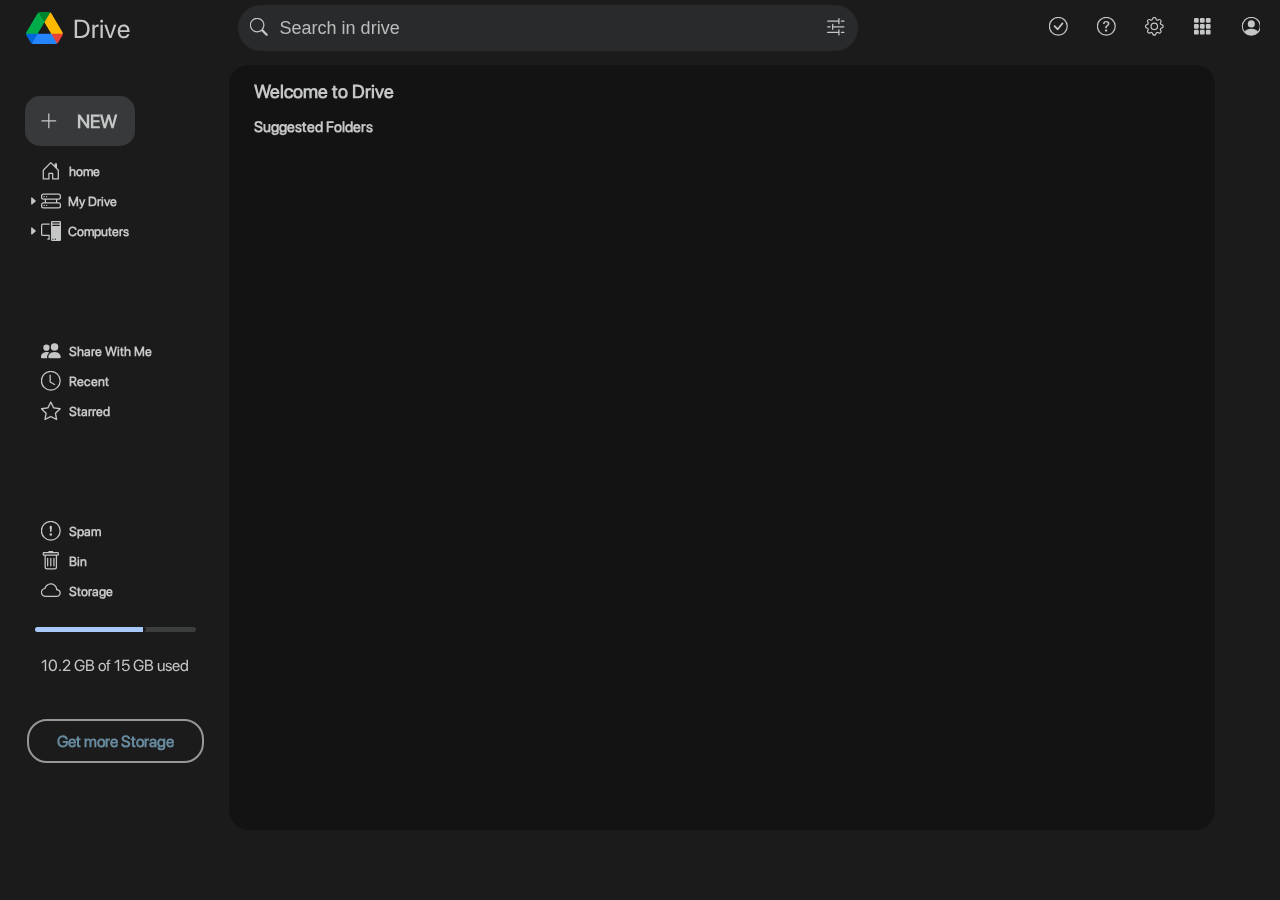
==== commit d0c93065: "main content GD" ====
--- a/Google Drive/index.html
+++ b/Google Drive/index.html
@@ -7,6 +7,7 @@
         <title>Google Drive</title>
         <link rel="stylesheet" href="./header.css">
         <link rel="stylesheet" href="./Sidebar.css">
+        <link rel="stylesheet" href="./Main.css">
     </head>
     <body>
         <header>
@@ -358,6 +359,12 @@
                 </div>
             </div>
         </header><br>
+        <main class="mm">
+            <div class="main">
+                <h3>Welcome to Drive</h3>
+                <h5>Suggested Folders</h5>
+            </div>
+        </main><br>
         <aside class="add">
             <div class="add_new">
                 <svg xmlns="http://www.w3.org/2000/svg" width="20" height="20" fill="currentColor" class="bi bi-plus-lg" viewBox="0 0 16 16">
@@ -434,6 +441,6 @@
             <div class="get-more">
                 <h4>Get more Storage</h4>
             </div>
-        </aside>
+        </aside><br>
     </body>
 </html>--- a/Google Drive/header.css
+++ b/Google Drive/header.css
@@ -103,6 +103,7 @@
     width: 90%;
     font-size: large;
     outline: none;
+    cursor: pointer;
 }
 .search_bar::placeholder {
     color: #c5c7c6ed;
@@ -111,6 +112,7 @@
     padding: 0.2rem;
     margin: 1px;
     border-radius: 100%;
+    cursor: pointer;
 }
 .center2{
     width: 15%;
@@ -305,12 +307,12 @@
 }
 /* Handle */
 .dropdown-content::-webkit-scrollbar-thumb {
-  background: #1a1818; 
+  background: #3e403f; 
   border-radius: 20px;
 }
 /* Handle on hover */
 .dropdown-content::-webkit-scrollbar-thumb:hover {
-  background: #292626; 
+  background: #2d2e2d; 
 }
 .content{
     height: 69%;
@@ -340,6 +342,7 @@
     display: flex;
     align-items: center;
     justify-content: center;
+    cursor: pointer;
 }
 h4{
     height: 40px;
--- a/Google Drive/Sidebar.css
+++ b/Google Drive/Sidebar.css
@@ -9,7 +9,7 @@
 
 .add{
     height: 50px;
-    width: 18vw;
+    width: 17vw;
     min-width: 190px;
     padding: 10px;
     margin-top: 48px;
@@ -25,6 +25,7 @@
     align-items: center;
     justify-content: space-around;
     background-color: #38393b;
+    cursor: pointer;
 }
 .add_new:hover {
     background-color: rgba(82, 87, 90, 0.914);
@@ -58,6 +59,7 @@
     display: flex;
     align-items: center;
     justify-content: start;
+    cursor: pointer;
 }
 .menu_list h5{
     font-size: small;
@@ -109,6 +111,7 @@
     align-items: center;
     justify-content: space-around;
     flex-direction: column;
+    cursor: default;
 }
 .progress-bar{
     height: 5px;
@@ -133,4 +136,5 @@
     display: flex;
     align-items: center;
     justify-content: center;
+    cursor: pointer;
 }--- a/Google Drive/Main.css
+++ b/Google Drive/Main.css
@@ -0,0 +1,47 @@
+@font-face{
+    font-family: sfmedium;
+    src: url(./font/SFPRODISPLAYMEDIUM.OTF);
+}
+@font-face{
+    font-family: sfregular;
+    src: url(./font/SFPRODISPLAYREGULAR.OTF);
+}
+
+.mm{
+    height: 85vh;
+    width: 77vw;
+    right: 65px;
+    top: 65px;
+    border-radius: 20px;
+    position: fixed;
+    background-color: #131313;
+    z-index: -1;
+}
+.main{
+    height: 100%;
+    width: 100%;
+    overflow-y: scroll;
+}
+/* width */
+.main::-webkit-scrollbar {
+    width: 10px;
+  }
+  /* Handle */
+  .main::-webkit-scrollbar-thumb {
+    background: #3e403f; 
+    border-radius: 20px;
+  }
+  /* Handle on hover */
+  .main::-webkit-scrollbar-thumb:hover {
+    background: #2d2e2d; 
+  }
+.main h3{
+    padding: 5px;
+    margin: 10px 20px;
+    cursor: default;
+}
+.main h5{
+    font-size: 15px;
+    margin: 0 25px;
+    cursor: default;
+}